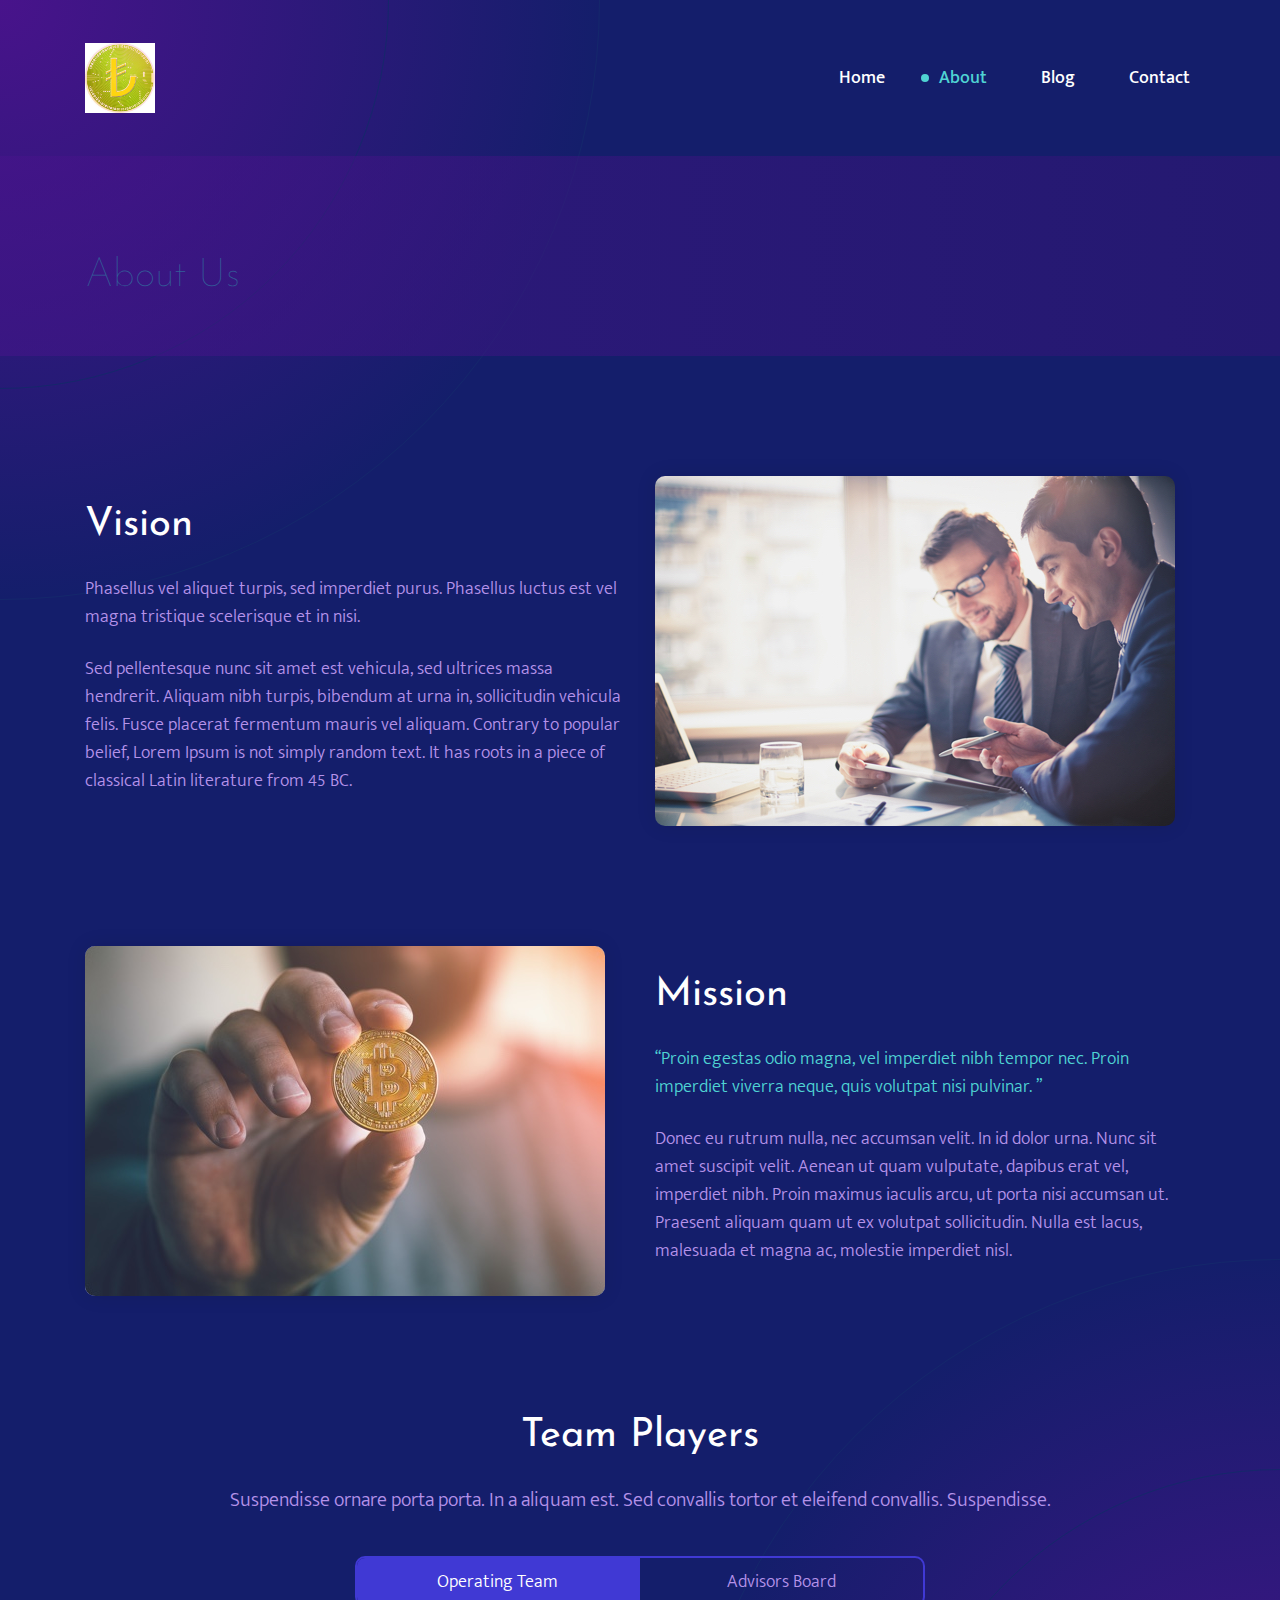
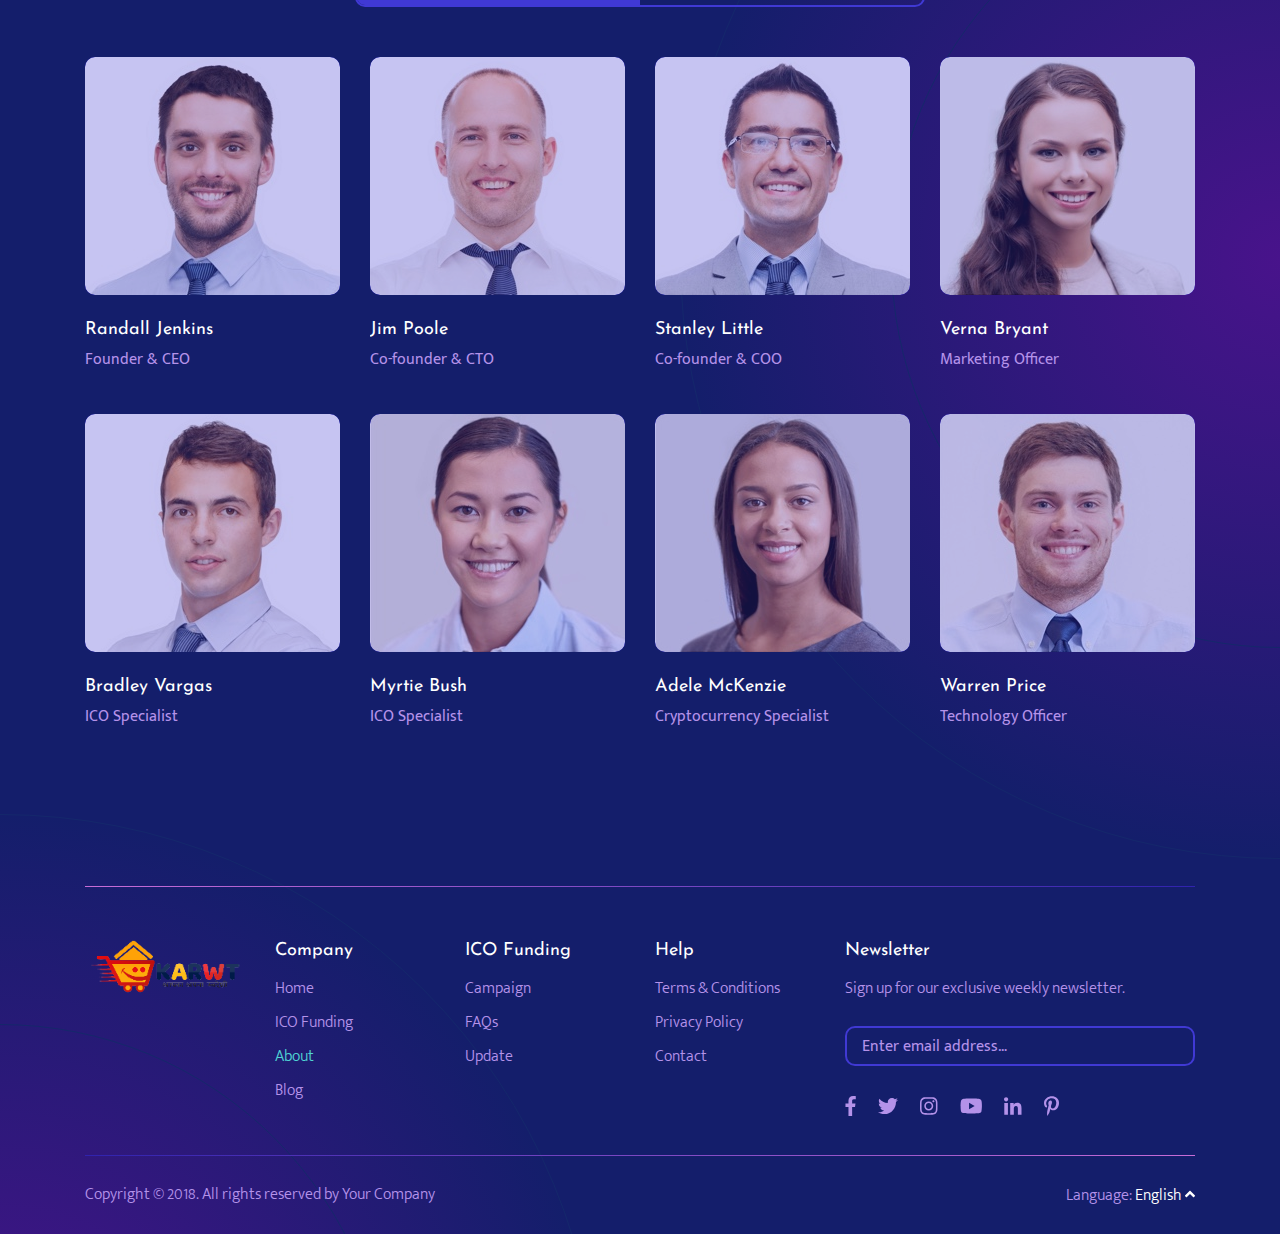
==== about.html @ 33cf131e "my" ====
<!DOCTYPE html>
<!--[if lt IE 7]>      <html class="no-js lt-ie9 lt-ie8 lt-ie7"> <![endif]-->
<!--[if IE 7]>         <html class="no-js lt-ie9 lt-ie8"> <![endif]-->
<!--[if IE 8]>         <html class="no-js lt-ie9"> <![endif]-->
<!--[if gt IE 8]><!-->
<html class="no-js" lang="zxx">
<!--<![endif]-->

<head>

    <!-- Basic metas
    ======================================== -->
    <meta charset="utf-8">
    <meta name="author" content="Axilweb">
    <meta name="description" content="">
    <meta name="keywords" content="">

    <!-- Mobile specific metas
    ======================================== -->
    <meta http-equiv="X-UA-Compatible" content="IE=edge">
    <meta name="viewport" content="width=device-width, initial-scale=1, shrink-to-fit=no">

    <!-- Page Title
    ======================================== -->
    <title>Kryptova</title>

    <!-- links for favicon
    ======================================== -->
    <link rel="shortcut icon" href="icon/favicon.ico" type="image/x-icon">
    <link rel="icon" href="icon/favicon.ico" type="image/x-icon">

    <!-- Icon fonts
    ======================================== -->
    <link rel="stylesheet" type="text/css" href="css/vendor/cryptowallet-argon.css">

    <!-- css links
    ======================================== -->
    <!-- Bootstrap link -->
    <link rel="stylesheet" type="text/css" href="css/vendor/bootstrap.min.css">

    <!-- Slick slider -->
    <link rel="stylesheet" type="text/css" href="css/vendor/slick.css">
    <link rel="stylesheet" type="text/css" href="css/vendor/slick-theme.css">

    <!-- Magnific popup -->
    <link rel="stylesheet" type="text/css" href="css/vendor/magnific-popup.css">

    <!-- Custom styles -->
    <link rel="stylesheet" type="text/css" href="css/main.css">

    <!-- Responsive styling -->
    <link rel="stylesheet" type="text/css" href="css/responsive.css">
</head>


<!-- body starts
============================================ -->

<body>

    <!-- Preloader -->


    <div class="radial-bg radial-bg__banner">
    </div>
    <!-- End of .radial-bg -->

    <!-- navbar starts
    ============================================ -->
    <nav class="navbar navbar-expand-lg">
        <div class="container">
            <a class="navbar-brand" href="index.html">
                <img class=".optacity-1" src="images/dukupay.jpeg" alt="brand logo" height="70px" weidth="50px" />
            </a>
            <button class="navbar-toggler" type="button" data-toggle="collapse" data-target="#navbarSupportedContent" aria-controls="navbarSupportedContent"
                aria-expanded="false" aria-label="Toggle navigation">
                <span class="navbar-toggler-icon"></span>
                <span class="toggler-icon-bar bar1"></span>
                <span class="toggler-icon-bar bar2"></span>
                <span class="toggler-icon-bar bar3"></span>
            </button>
            <!-- End of .navbar-toggler -->

            <div class="collapse navbar-collapse" id="navbarSupportedContent">
                <ul class="navbar-nav ml-auto">
                    <li class="nav-item">
                        <a class="nav-link" href="index.html">Home
                        </a>
                    </li>
                   
                    <li class="nav-item">
                        <a class="nav-link active" href="about.html">About
                        </a>
                    </li>
                    <li class="nav-item">
                        <a class="nav-link" href="blog.html">Blog
                        </a>
                    </li>
                    <li class="nav-item">
                        <a class="nav-link" href="contact.html">Contact
                        </a>
                    </li>
                    
                </ul>
            </div>
        </div>
        <!-- End of .container -->
    </nav>
    <!-- End of .navbar -->

    <!-- banner starts
============================================ -->
    <section class="banner-inner">
        <div class="banner-wrapper banner-wrapper__banner-inner d-flex align-items-center">
            <div class="container">
                <div class="banner-txt">
                    <h1>About Us</h1>
                </div>
                <!-- End of .banner-txt -->
            </div>
            <!-- End of .container -->
        </div>
        <!-- End of .banner-wrapper -->
    </section>
    <!-- End of .banner -->

    <!-- about starts
============================================ -->
    <section class="section">
        <div class="container">
            <div class="about-wrapper">
                <div class="about-us section-padding">
                    <div class="row align-items-center">
                        <div class="col-lg-6">
                            <h2>Vision</h2>
                            <p>Phasellus vel aliquet turpis, sed imperdiet purus. Phasellus luctus est vel magna tristique scelerisque
                                et in nisi.</p>

                            <p> Sed pellentesque nunc sit amet est vehicula, sed ultrices massa hendrerit. Aliquam nibh turpis,
                                bibendum at urna in, sollicitudin vehicula felis. Fusce placerat fermentum mauris vel aliquam.
                                Contrary to popular belief, Lorem Ipsum is not simply random text. It has roots in a piece
                                of classical Latin literature from 45 BC.</p>
                        </div>
                        <!-- End of .col-lg-6 -->

                        <div class="col-lg-6">
                            <img src="images/about/about-1.jpg" alt="about image">
                        </div>
                        <!-- End of .col-lg-6 -->
                    </div>
                    <!-- End of .row -->
                </div>
                <!-- End of .about-us -->

                <div class="about-us section-padding">
                    <div class="row align-items-center">
                        <div class="col-lg-6 order-lg-2">
                            <h2>Mission</h2>
                            <p class="action-color">“Proin egestas odio magna, vel imperdiet nibh tempor nec. Proin imperdiet viverra neque, quis
                                volutpat nisi pulvinar. ”</p>

                            <p>Donec eu rutrum nulla, nec accumsan velit. In id dolor urna. Nunc sit amet suscipit velit. Aenean
                                ut quam vulputate, dapibus erat vel, imperdiet nibh. Proin maximus iaculis arcu, ut porta
                                nisi accumsan ut. Praesent aliquam quam ut ex volutpat sollicitudin. Nulla est lacus, malesuada
                                et magna ac, molestie imperdiet nisl.</p>
                        </div>
                        <!-- End of .col-lg-6 -->

                        <div class="col-lg-6">
                            <img src="images/about/about-2.jpg" alt="about image">
                        </div>
                        <!-- End of .col-lg-6 -->
                    </div>
                    <!-- End of .row -->
                </div>
                <!-- End of .about-us -->
            </div>
            <!-- End of .about-wrapper -->
        </div>
        <!-- End of .container -->
    </section>
    <!-- End of .about -->

    <!-- team starts
============================================ -->
    <section class="section">
        <div class="radial-bg radial-bg__team">
        </div>
        <!-- End of .radial-bg -->

        <div class="container">
            <div class="team section-padding m-b-35">
                <div class="section-heading text-center">
                    <h2>Team Players</h2>
                    <p>Suspendisse ornare porta porta. In a aliquam est. Sed convallis tortor et eleifend convallis. Suspendisse.</p>
                </div>
                <!-- End of .section-heading -->

                <div class="team-tab common-tab">
                    <ul class="nav nav-tabs row no-gutters" id="team-tab" role="tablist">
                        <li class="nav-item col">
                            <a class="nav-link active" id="team-tab-1" data-toggle="tab" href="#home" role="tab" aria-controls="home" aria-selected="true">Operating Team</a>
                        </li>
                        <li class="nav-item col">
                            <a class="nav-link" id="team-tab-2" data-toggle="tab" href="#profile" role="tab" aria-controls="profile" aria-selected="false">Advisors Board</a>
                        </li>
                    </ul>
                    <div class="tab-content" id="team-tab-Content">
                        <div class="tab-pane show active" id="home" role="tabpanel" aria-labelledby="team-tab-1">
                            <div class="row">
                                <div class="col-lg-3 col-md-4 col-6">
                                    <a href="#" class="img-card" data-toggle="modal" data-target="#team-modal">
                                        <div class="img-container">
                                            <img src="images/team/members/team-1.jpg" alt="team member">
                                        </div>
                                        <!-- End of .img-container -->
                                        <h5>Randall Jenkins
                                            <span>Founder &amp; CEO</span>
                                        </h5>
                                    </a>
                                    <!-- End of .img-card -->
                                </div>
                                <!-- End of .col-md-3 -->

                                <div class="col-lg-3 col-md-4 col-6">
                                    <a href="#" class="img-card" data-toggle="modal" data-target="#team-modal">
                                        <div class="img-container">
                                            <img src="images/team/members/team-2.jpg" alt="team member">
                                        </div>
                                        <!-- End of .img-container -->
                                        <h5>Jim Poole
                                            <span>Co-founder &amp; CTO</span>
                                        </h5>
                                    </a>
                                    <!-- End of .img-card -->
                                </div>
                                <!-- End of .col-md-3 -->

                                <div class="col-lg-3 col-md-4 col-6">
                                    <a href="#" class="img-card" data-toggle="modal" data-target="#team-modal">
                                        <div class="img-container">
                                            <img src="images/team/members/team-3.jpg" alt="team member">
                                        </div>
                                        <!-- End of .img-container -->
                                        <h5>Stanley Little
                                            <span>Co-founder &amp; COO</span>
                                        </h5>
                                    </a>
                                    <!-- End of .img-card -->
                                </div>
                                <!-- End of .col-md-3 -->

                                <div class="col-lg-3 col-md-4 col-6">
                                    <a href="#" class="img-card" data-toggle="modal" data-target="#team-modal">
                                        <div class="img-container">
                                            <img src="images/team/members/team-4.jpg" alt="team member">
                                        </div>
                                        <!-- End of .img-container -->
                                        <h5>Verna Bryant
                                            <span>Marketing Officer</span>
                                        </h5>
                                    </a>
                                    <!-- End of .img-card -->
                                </div>
                                <!-- End of .col-md-3 -->

                                <div class="col-lg-3 col-md-4 col-6">
                                    <a href="#" class="img-card" data-toggle="modal" data-target="#team-modal">
                                        <div class="img-container">
                                            <img src="images/team/members/team-5.jpg" alt="team member">
                                        </div>
                                        <!-- End of .img-container -->
                                        <h5>Bradley Vargas
                                            <span>ICO Specialist</span>
                                        </h5>
                                    </a>
                                    <!-- End of .img-card -->
                                </div>
                                <!-- End of .col-md-3 -->

                                <div class="col-lg-3 col-md-4 col-6">
                                    <a href="#" class="img-card" data-toggle="modal" data-target="#team-modal">
                                        <div class="img-container">
                                            <img src="images/team/members/team-6.jpg" alt="team member">
                                        </div>
                                        <!-- End of .img-container -->
                                        <h5>Myrtie Bush
                                            <span>ICO Specialist</span>
                                        </h5>
                                    </a>
                                    <!-- End of .img-card -->
                                </div>
                                <!-- End of .col-md-3 -->

                                <div class="col-lg-3 col-md-4 col-6">
                                    <a href="#" class="img-card" data-toggle="modal" data-target="#team-modal">
                                        <div class="img-container">
                                            <img src="images/team/members/team-7.jpg" alt="team member">
                                        </div>
                                        <!-- End of .img-container -->
                                        <h5>Adele McKenzie
                                            <span>Cryptocurrency Specialist</span>
                                        </h5>
                                    </a>
                                    <!-- End of .img-card -->
                                </div>
                                <!-- End of .col-md-3 -->

                                <div class="col-lg-3 col-md-4 col-6">
                                    <a href="#" class="img-card" data-toggle="modal" data-target="#team-modal">
                                        <div class="img-container">
                                            <img src="images/team/members/team-8.jpg" alt="team member">
                                        </div>
                                        <!-- End of .img-container -->
                                        <h5>Warren Price
                                            <span>Technology Officer</span>
                                        </h5>
                                    </a>
                                    <!-- End of .img-card -->
                                </div>
                                <!-- End of .col-md-3 -->
                            </div>
                            <!-- End of .row -->
                        </div>
                        <!-- End of .tab-pane -->

                        <div class="tab-pane" id="profile" role="tabpanel" aria-labelledby="team-tab-2">
                            <div class="row">
                                <div class="col-lg-3 col-md-4 col-6">
                                    <a href="#" class="img-card" data-toggle="modal" data-target="#team-modal">
                                        <div class="img-container">
                                            <img src="images/team/members/team-9.jpg" alt="team member">
                                        </div>
                                        <!-- End of .img-container -->
                                        <h5>Maxime Bourgeois
                                            <span>Chief Advisor</span>
                                        </h5>
                                    </a>
                                    <!-- End of .img-card -->
                                </div>
                                <!-- End of .col-md-3 -->

                                <div class="col-lg-3 col-md-4 col-6">
                                    <a href="#" class="img-card" data-toggle="modal" data-target="#team-modal">
                                        <div class="img-container">
                                            <img src="images/team/members/team-10.jpg" alt="team member">
                                        </div>
                                        <!-- End of .img-container -->
                                        <h5>Joe Baker
                                            <span>Advisor</span>
                                        </h5>
                                    </a>
                                    <!-- End of .img-card -->
                                </div>
                                <!-- End of .col-md-3 -->

                                <div class="col-lg-3 col-md-4 col-6">
                                    <a href="#" class="img-card" data-toggle="modal" data-target="#team-modal">
                                        <div class="img-container">
                                            <img src="images/team/members/team-11.jpg" alt="team member">
                                        </div>
                                        <!-- End of .img-container -->
                                        <h5>Vivek Ravin
                                            <span>Advisor</span>
                                        </h5>
                                    </a>
                                    <!-- End of .img-card -->
                                </div>
                                <!-- End of .col-md-3 -->

                                <div class="col-lg-3 col-md-4 col-6">
                                    <a href="#" class="img-card" data-toggle="modal" data-target="#team-modal">
                                        <div class="img-container">
                                            <img src="images/team/members/team-12.jpg" alt="team member">
                                        </div>
                                        <!-- End of .img-container -->
                                        <h5>Sona Psotova
                                            <span>Advisor</span>
                                        </h5>
                                    </a>
                                    <!-- End of .img-card -->
                                </div>
                                <!-- End of .col-md-3 -->

                                <div class="col-lg-3 col-md-4 col-6">
                                    <a href="#" class="img-card" data-toggle="modal" data-target="#team-modal">
                                        <div class="img-container">
                                            <img src="images/team/members/team-13.jpg" alt="team member">
                                        </div>
                                        <!-- End of .img-container -->
                                        <h5>Pawel Waraksa
                                            <span>Advisor</span>
                                        </h5>
                                    </a>
                                    <!-- End of .img-card -->
                                </div>
                                <!-- End of .col-md-3 -->

                                <div class="col-lg-3 col-md-4 col-6">
                                    <a href="#" class="img-card" data-toggle="modal" data-target="#team-modal">
                                        <div class="img-container">
                                            <img src="images/team/members/team-14.jpg" alt="team member">
                                        </div>
                                        <!-- End of .img-container -->
                                        <h5>Pola Leszczynska
                                            <span>Advisor</span>
                                        </h5>
                                    </a>
                                    <!-- End of .img-card -->
                                </div>
                                <!-- End of .col-md-3 -->

                                <div class="col-lg-3 col-md-4 col-6">
                                    <a href="#" class="img-card" data-toggle="modal" data-target="#team-modal">
                                        <div class="img-container">
                                            <img src="images/team/members/team-15.jpg" alt="team member">
                                        </div>
                                        <!-- End of .img-container -->
                                        <h5>Maxime Bourgeois
                                            <span>Advisor</span>
                                        </h5>
                                    </a>
                                    <!-- End of .img-card -->
                                </div>
                                <!-- End of .col-md-3 -->

                                <div class="col-lg-3 col-md-4 col-6">
                                    <a href="#" class="img-card" data-toggle="modal" data-target="#team-modal">
                                        <div class="img-container">
                                            <img src="images/team/members/team-16.jpg" alt="team member">
                                        </div>
                                        <!-- End of .img-container -->
                                        <h5>Pawel Kontek
                                            <span>Advisor</span>
                                        </h5>
                                    </a>
                                    <!-- End of .img-card -->
                                </div>
                                <!-- End of .col-md-3 -->
                            </div>
                            <!-- End of .row -->
                        </div>
                        <!-- End of .tab-pane -->
                    </div>
                    <!-- End of .tab-content -->
                </div>
                <!-- End of .team-tab -->
            </div>
            <!-- End of .team -->
        </div>
        <!-- End of .container -->
    </section>
    <!-- End of .team -->

    <!-- purchase-token banner starts
============================================ -->
    

    <!-- Team Modal -->
    <div class="team-modal modal fade" id="team-modal" tabindex="-1" role="dialog" aria-labelledby="team-modal" aria-hidden="true">
        <div class="modal-dialog modal-dialog-centered" role="document">
            <div class="modal-content">
                <button type="button" class="close" data-dismiss="modal" aria-label="Close">
                    <span aria-hidden="true">&times;</span>
                </button>

                <div class="modal-body">
                    <div class="row align-items-center text-center">
                        <div class="col-md-12">
                            <div class="img-container">
                                <img src="images/team/members/team-1.jpg" alt="team modal image" class="img-fluid">
                            </div>
                            <!-- End of .img-container -->
                        </div>

                        <div class="col-md-12">
                            <div class="member-details">
                                <h3>Randall Jenkins
                                    <span>Founder &amp; CEO</span>
                                </h3>
                                <p>Morbi porttitor fermentum faucibus. Nullam feugiat egestas lacus in bibendum. Morbi sed augue
                                    at arcu viverra rhoncus eget condimentum arcu. Aliquam aliquet laoreet tortor, quis mattis
                                    arcu pulvinar vitae. Mauris.</p>
                                <div class="social-icons social-icons__team-details">
                                    <a href="https://www.facebook.com" target="_blank" rel="noopener">
                                        <i class="fab fa-facebook-f"></i>
                                    </a>
                                    <a href="https://www.twitter.com" target="_blank" rel="noopener">
                                        <i class="fab fa-twitter"></i>
                                    </a>
                                    <a href="https://www.instagram.com" target="_blank" rel="noopener">
                                        <i class="fab fa-instagram"></i>
                                    </a>
                                    <a href="https://www.youtube.com" target="_blank" rel="noopener">
                                        <i class="fab fa-youtube"></i>
                                    </a>
                                    <a href="https://www.linkedin.com/" target="_blank" rel="noopener">
                                        <i class="fab fa-linkedin-in"></i>
                                    </a>
                                    <a href="https://www.pinterest.com" target="_blank" rel="noopener">
                                        <i class="fab fa-pinterest-p"></i>
                                    </a>
                                </div>
                                <!-- End of .social-icons -->
                            </div>
                            <!-- End of .member-details -->
                        </div>
                        <!-- End of .col-md-6 -->
                    </div>
                    <!-- End of .row -->
                </div>
                <!-- End of .modal-body -->
            </div>
            <!-- End of .modal-content -->
        </div>
        <!-- End of .modal-dialogue -->
    </div>
    <!-- End of .team-modal -->

    <!-- footer starts
============================================ -->
    <footer class="footer">
        <div class="radial-bg radial-bg__footer">
        </div>
        <!-- End of .radial-bg -->
        <div class="container">
            <div class="page-footer">
                <div class="footer-menu">
                    <div class="row">
                        <div class="col-md">
                            <a href="index.html" class="d-block">
                                <img src="images/footer-logo.png" alt="footer logo">
                            </a>
                        </div>
                        <!-- End of .col -->

                        <div class="col-md">
                            <h5>Company</h5>
                            <ul class="footer-nav">
                                <li>
                                    <a href="index.html">Home</a>
                                </li>
                                <li>
                                    <a href="ico-funding.html">ICO Funding</a>
                                </li>
                                <li>
                                    <a class="active" href="about.html">About</a>
                                </li>
                                <li>
                                    <a href="blog.html">Blog</a>
                                </li>
                            </ul>
                            <!-- End of .footer-nav -->
                        </div>
                        <!-- End of .col -->

                        <div class="col-md">
                            <h5>ICO Funding</h5>
                            <ul class="footer-nav">
                                <li>
                                    <a href="ico-funding.html#tab-campaign">Campaign</a>
                                </li>
                                <li>
                                    <a href="ico-funding.html#tab-faqs">FAQs</a>
                                </li>
                                <li>
                                    <a href="ico-funding.html#tab-update">Update</a>
                                </li>
                            </ul>
                            <!-- End of .footer-nav -->
                        </div>
                        <!-- End of .col -->

                        <div class="col-md">
                            <h5>Help</h5>
                            <ul class="footer-nav">
                                <li>
                                    <a href="terms-and-conditions.html">Terms &amp; Conditions</a>
                                </li>
                                <li>
                                    <a href="privacy-policy.html">Privacy Policy</a>
                                </li>
                                <li>
                                    <a href="contact.html">Contact</a>
                                </li>
                            </ul>
                            <!-- End of .footer-nav -->
                        </div>
                        <!-- End of .col -->

                        <div class="col-md-4">
                            <h5>Newsletter</h5>
                            <p>Sign up for our exclusive weekly newsletter.</p>
                            <form class="footer-form" action="#" method="post">
                                <input type="email" class="form-control" placeholder="Enter email address…">
                                <button class="icon-btn" type="submit">
                                    <i class="icon-arrow-right-1"></i>
                                </button>
                            </form>

                            <div class="social-icons">
                                <a href="https://www.facebook.com" target="_blank" rel="noopener">
                                    <i class="fab fa-facebook-f"></i>
                                </a>
                                <a href="https://www.twitter.com" target="_blank" rel="noopener">
                                    <i class="fab fa-twitter"></i>
                                </a>
                                <a href="https://www.instagram.com" target="_blank" rel="noopener">
                                    <i class="fab fa-instagram"></i>
                                </a>
                                <a href="https://www.youtube.com" target="_blank" rel="noopener">
                                    <i class="fab fa-youtube"></i>
                                </a>
                                <a href="https://www.linkedin.com/" target="_blank" rel="noopener">
                                    <i class="fab fa-linkedin-in"></i>
                                </a>
                                <a href="https://www.pinterest.com" target="_blank" rel="noopener">
                                    <i class="fab fa-pinterest-p"></i>
                                </a>
                            </div>
                            <!-- End of .social-icons -->
                        </div>
                        <!-- End of .col -->
                    </div>
                    <!-- End of .row -->
                </div>
                <!-- End of .footer-menu -->

                <div class="footer-bottom">
                    <p>Copyright &copy; 2018. All rights reserved by
                        <a href="#">Your Company</a>
                    </p>
                    <div class="dropdown text-xs-right ml-auto">
                        <a class="dropdown-toggle" data-toggle="dropdown" href="#" role="button" aria-haspopup="true" aria-expanded="false">Language:
                            <span>English</span>
                            <i class="fa fa-angle-up"></i>
                        </a>
                        <div class="dropdown-menu">
                            <a class="dropdown-item" href="#">English US</a>
                            <a class="dropdown-item" href="#">English Uk</a>
                            <a class="dropdown-item" href="#">French</a>
                            <a class="dropdown-item" href="#">Bangla</a>
                        </div>
                        <!-- End of .dropdown-menu -->
                    </div>
                    <!-- End of .dropdown -->
                </div>
                <!-- End of .footer-copyright -->
            </div>
            <!-- End of .page-footer -->
        </div>
        <!-- End of .container -->
    </footer>
    <!-- End of page-footer -->


    <!-- Javascripts
    ======================================= -->
    <!-- jQuery -->
    <script src="js/vendor/jquery-3.2.1.min.js"></script>
    <script src="js/vendor/jquery-migrate.min.js"></script>
    <!-- Bootstrap js -->
    <script src="js/vendor/bootstrap.bundle.min.js"></script>
    <!-- font awesome -->
    <script src="js/vendor/fontawesome-all.min.js"></script>
    <!-- jQuery Countdown plugin -->
    <script src="js/vendor/jquery.countdown.min.js"></script>
    <!-- jQuery Easing Plugin -->
    <script src="js/vendor/easing-1.3.js"></script>
    <!-- jQuery progressbar plugin -->
    <script src="js/vendor/jquery.waypoints.min.js"></script>
    <!-- Bootstrap Progressbar -->
    <script src="js/vendor/bootstrap-progressbar.min.js"></script>
    <!-- ImagesLoaded js -->
    <script src="js/vendor/imagesloaded.pkgd.min.js"></script>
    <!-- Slick carousel js -->
    <script src="js/vendor/slick.min.js"></script>
    <!-- Magnific popup -->
    <script src="js/vendor/jquery.magnific-popup.min.js"></script>
    <!-- Custom js -->
    <script src="js/main.js"></script>


</body>

</html>
---- css/vendor/cryptowallet-argon.css ----
@font-face {
  font-family: 'cryptowallet-argon';
  src:  url('../../fonts/cryptowallet-argon.eot?5hvuhg');
  src:  url('../../fonts/cryptowallet-argon.eot?5hvuhg#iefix') format('embedded-opentype'),
    url('../../fonts/cryptowallet-argon.ttf?5hvuhg') format('truetype'),
    url('../../fonts/cryptowallet-argon.woff?5hvuhg') format('woff'),
    url('../../fonts/cryptowallet-argon.svg?5hvuhg#cryptowallet-argon') format('svg');
  font-weight: normal;
  font-style: normal;
}

[class^="icon-"], [class*=" icon-"] {
  /* use !important to prevent issues with browser extensions that change fonts */
  font-family: 'cryptowallet-argon' !important;
  speak: none;
  font-style: normal;
  font-weight: normal;
  font-variant: normal;
  text-transform: none;
  line-height: 1;

  /* Better Font Rendering =========== */
  -webkit-font-smoothing: antialiased;
  -moz-osx-font-smoothing: grayscale;
}

.icon-24:before {
  content: "\e900";
}
.icon-ad-1:before {
  content: "\e901";
}
.icon-add-pluss-1:before {
  content: "\e902";
}
.icon-add-pluss-2:before {
  content: "\e903";
}
.icon-add-pluss-3:before {
  content: "\e904";
}
.icon-alarm-1:before {
  content: "\e905";
}
.icon-alarm-clock:before {
  content: "\e906";
}
.icon-arrow-down-1:before {
  content: "\e907";
}
.icon-arrow-down-2:before {
  content: "\e908";
}
.icon-arrow-down-3:before {
  content: "\e909";
}
.icon-arrow-left-1:before {
  content: "\e90a";
}
.icon-arrow-left-2:before {
  content: "\e90b";
}
.icon-arrow-left-3:before {
  content: "\e90c";
}
.icon-arrow-right-1:before {
  content: "\e90d";
}
.icon-arrow-right-2:before {
  content: "\e90e";
}
.icon-arrow-right-3:before {
  content: "\e90f";
}
.icon-arrow-up-1:before {
  content: "\e910";
}
.icon-arrow-up-2:before {
  content: "\e911";
}
.icon-arrow-up-3:before {
  content: "\e912";
}
.icon-backspace:before {
  content: "\e913";
}
.icon-battery-charge:before {
  content: "\e914";
}
.icon-battery-discharged:before {
  content: "\e915";
}
.icon-battery-full:before {
  content: "\e916";
}
.icon-battery-half:before {
  content: "\e917";
}
.icon-battery-low:before {
  content: "\e918";
}
.icon-bin:before {
  content: "\e919";
}
.icon-board:before {
  content: "\e91a";
}
.icon-boat:before {
  content: "\e91b";
}
.icon-book-1:before {
  content: "\e91c";
}
.icon-book-2:before {
  content: "\e91d";
}
.icon-bookmark-1:before {
  content: "\e91e";
}
.icon-bookmark-add:before {
  content: "\e91f";
}
.icon-bookmark-added:before {
  content: "\e920";
}
.icon-bowtie:before {
  content: "\e921";
}
.icon-box-1:before {
  content: "\e922";
}
.icon-box-2:before {
  content: "\e923";
}
.icon-box-3:before {
  content: "\e924";
}
.icon-box-4:before {
  content: "\e925";
}
.icon-brief-bag:before {
  content: "\e926";
}
.icon-browser:before {
  content: "\e927";
}
.icon-bubble-1:before {
  content: "\e928";
}
.icon-bubble-2:before {
  content: "\e929";
}
.icon-bubble-rounded-1:before {
  content: "\e92a";
}
.icon-bubble-rounded-2:before {
  content: "\e92b";
}
.icon-bubble-rounded-chat:before {
  content: "\e92c";
}
.icon-bubbles-chat:before {
  content: "\e92d";
}
.icon-bus:before {
  content: "\e92e";
}
.icon-calculator-1:before {
  content: "\e92f";
}
.icon-calendar-1:before {
  content: "\e930";
}
.icon-calendar-2:before {
  content: "\e931";
}
.icon-car:before {
  content: "\e932";
}
.icon-card:before {
  content: "\e933";
}
.icon-cards:before {
  content: "\e934";
}
.icon-chart-1:before {
  content: "\e935";
}
.icon-chart-2:before {
  content: "\e936";
}
.icon-chart-3:before {
  content: "\e937";
}
.icon-chart-4:before {
  content: "\e938";
}
.icon-chart-5:before {
  content: "\e939";
}
.icon-chart-diagram-1:before {
  content: "\e93a";
}
.icon-chart-diagram-2:before {
  content: "\e93b";
}
.icon-chart-down-1:before {
  content: "\e93c";
}
.icon-chart-down-2:before {
  content: "\e93d";
}
.icon-chart-up-1:before {
  content: "\e93e";
}
.icon-chart-up-2:before {
  content: "\e93f";
}
.icon-check-1:before {
  content: "\e940";
}
.icon-check-2:before {
  content: "\e941";
}
.icon-check-3:before {
  content: "\e942";
}
.icon-clip:before {
  content: "\e943";
}
.icon-clock-1:before {
  content: "\e944";
}
.icon-clock-2:before {
  content: "\e945";
}
.icon-cloud-download:before {
  content: "\e946";
}
.icon-cloud-upload:before {
  content: "\e947";
}
.icon-cloud:before {
  content: "\e948";
}
.icon-coin-1:before {
  content: "\e949";
}
.icon-coins-1:before {
  content: "\e94a";
}
.icon-coins-2:before {
  content: "\e94b";
}
.icon-color-picker:before {
  content: "\e94c";
}
.icon-colors:before {
  content: "\e94d";
}
.icon-compass:before {
  content: "\e94e";
}
.icon-coordinate:before {
  content: "\e94f";
}
.icon-crown:before {
  content: "\e950";
}
.icon-cup-1:before {
  content: "\e951";
}
.icon-dashboard-1:before {
  content: "\e952";
}
.icon-delivery-1:before {
  content: "\e953";
}
.icon-diamond-1:before {
  content: "\e954";
}
.icon-dollar-1:before {
  content: "\e955";
}
.icon-dollar-2:before {
  content: "\e956";
}
.icon-double-arrow-down-1:before {
  content: "\e957";
}
.icon-double-arrow-left-1:before {
  content: "\e958";
}
.icon-double-arrow-right-1:before {
  content: "\e959";
}
.icon-double-arrow-up-1:before {
  content: "\e95a";
}
.icon-download-1:before {
  content: "\e95b";
}
.icon-edit-1:before {
  content: "\e95c";
}
.icon-edit-ruler:before {
  content: "\e95d";
}
.icon-edit-write:before {
  content: "\e95e";
}
.icon-education:before {
  content: "\e95f";
}
.icon-enlarge:before {
  content: "\e960";
}
.icon-envelope-open-message:before {
  content: "\e961";
}
.icon-envelope-open:before {
  content: "\e962";
}
.icon-envelope:before {
  content: "\e963";
}
.icon-equalizer:before {
  content: "\e964";
}
.icon-error-1:before {
  content: "\e965";
}
.icon-error-2:before {
  content: "\e966";
}
.icon-error-3:before {
  content: "\e967";
}
.icon-error-4:before {
  content: "\e968";
}
.icon-error-5:before {
  content: "\e969";
}
.icon-euro-1:before {
  content: "\e96a";
}
.icon-euro-2:before {
  content: "\e96b";
}
.icon-eye:before {
  content: "\e96c";
}
.icon-favorite:before {
  content: "\e96d";
}
.icon-female:before {
  content: "\e96e";
}
.icon-file-1:before {
  content: "\e96f";
}
.icon-file-2:before {
  content: "\e970";
}
.icon-file-3:before {
  content: "\e971";
}
.icon-filing-cabinet:before {
  content: "\e972";
}
.icon-filter-1:before {
  content: "\e973";
}
.icon-filter-2:before {
  content: "\e974";
}
.icon-filter-3:before {
  content: "\e975";
}
.icon-flag-1:before {
  content: "\e976";
}
.icon-flag-2:before {
  content: "\e977";
}
.icon-flash-card:before {
  content: "\e978";
}
.icon-flight:before {
  content: "\e979";
}
.icon-folder-1:before {
  content: "\e97a";
}
.icon-folder-2:before {
  content: "\e97b";
}
.icon-folder-3:before {
  content: "\e97c";
}
.icon-folder-4:before {
  content: "\e97d";
}
.icon-folder-5:before {
  content: "\e97e";
}
.icon-folder-6:before {
  content: "\e97f";
}
.icon-games-2:before {
  content: "\e980";
}
.icon-games:before {
  content: "\e981";
}
.icon-glasses:before {
  content: "\e982";
}
.icon-globe:before {
  content: "\e983";
}
.icon-guard-1:before {
  content: "\e984";
}
.icon-guard-2:before {
  content: "\e985";
}
.icon-hand-dislike:before {
  content: "\e986";
}
.icon-hand-forward:before {
  content: "\e987";
}
.icon-hand-like:before {
  content: "\e988";
}
.icon-hand-rock:before {
  content: "\e989";
}
.icon-hand-tap-1:before {
  content: "\e98a";
}
.icon-hand-tap-2:before {
  content: "\e98b";
}
.icon-headphones-1:before {
  content: "\e98c";
}
.icon-headphones-2:before {
  content: "\e98d";
}
.icon-home:before {
  content: "\e98e";
}
.icon-hourglass-1:before {
  content: "\e98f";
}
.icon-hourglass-2:before {
  content: "\e990";
}
.icon-html-1:before {
  content: "\e991";
}
.icon-html-2:before {
  content: "\e992";
}
.icon-inbox-1:before {
  content: "\e993";
}
.icon-inbox-2:before {
  content: "\e994";
}
.icon-info-1:before {
  content: "\e995";
}
.icon-info-2:before {
  content: "\e996";
}
.icon-ingerprint:before {
  content: "\e997";
}
.icon-keyboard:before {
  content: "\e998";
}
.icon-lan-1:before {
  content: "\e999";
}
.icon-laptop:before {
  content: "\e99a";
}
.icon-like:before {
  content: "\e99b";
}
.icon-link-1:before {
  content: "\e99c";
}
.icon-locked:before {
  content: "\e99d";
}
.icon-logout:before {
  content: "\e99e";
}
.icon-mail-at:before {
  content: "\e99f";
}
.icon-male:before {
  content: "\e9a0";
}
.icon-map--1:before {
  content: "\e9a1";
}
.icon-medal-1:before {
  content: "\e9a2";
}
.icon-megaphone:before {
  content: "\e9a3";
}
.icon-microphone-1:before {
  content: "\e9a4";
}
.icon-microphone-2:before {
  content: "\e9a5";
}
.icon-minus-1:before {
  content: "\e9a6";
}
.icon-minus-2:before {
  content: "\e9a7";
}
.icon-minus-3:before {
  content: "\e9a8";
}
.icon-money-dollar:before {
  content: "\e9a9";
}
.icon-mouse:before {
  content: "\e9aa";
}
.icon-music-albums:before {
  content: "\e9ab";
}
.icon-music-note-1:before {
  content: "\e9ac";
}
.icon-music-note-2:before {
  content: "\e9ad";
}
.icon-music-note-3:before {
  content: "\e9ae";
}
.icon-new-window-1:before {
  content: "\e9af";
}
.icon-new-window-2:before {
  content: "\e9b0";
}
.icon-new-window-3:before {
  content: "\e9b1";
}
.icon-newspaper:before {
  content: "\e9b2";
}
.icon-note-1:before {
  content: "\e9b3";
}
.icon-notification-2:before {
  content: "\e9b4";
}
.icon-notification:before {
  content: "\e9b5";
}
.icon-office-box:before {
  content: "\e9b6";
}
.icon-palette:before {
  content: "\e9b7";
}
.icon-pause-1:before {
  content: "\e9b8";
}
.icon-pc-monitor:before {
  content: "\e9b9";
}
.icon-pen-1:before {
  content: "\e9ba";
}
.icon-phone-1:before {
  content: "\e9bb";
}
.icon-phone-2:before {
  content: "\e9bc";
}
.icon-phone-3:before {
  content: "\e9bd";
}
.icon-phone-4:before {
  content: "\e9be";
}
.icon-phone-5:before {
  content: "\e9bf";
}
.icon-photography:before {
  content: "\e9c0";
}
.icon-picture-1:before {
  content: "\e9c1";
}
.icon-picture-2:before {
  content: "\e9c2";
}
.icon-pin-1:before {
  content: "\e9c3";
}
.icon-pin-2:before {
  content: "\e9c4";
}
.icon-pin-3:before {
  content: "\e9c5";
}
.icon-play-1:before {
  content: "\e9c6";
}
.icon-play-next-1:before {
  content: "\e9c7";
}
.icon-play-prev-1:before {
  content: "\e9c8";
}
.icon-playlist:before {
  content: "\e9c9";
}
.icon-pound-1:before {
  content: "\e9ca";
}
.icon-pound-2:before {
  content: "\e9cb";
}
.icon-power:before {
  content: "\e9cc";
}
.icon-present:before {
  content: "\e9cd";
}
.icon-print:before {
  content: "\e9ce";
}
.icon-propeller:before {
  content: "\e9cf";
}
.icon-radar:before {
  content: "\e9d0";
}
.icon-refresh-1:before {
  content: "\e9d1";
}
.icon-refresh-2:before {
  content: "\e9d2";
}
.icon-refresh-3:before {
  content: "\e9d3";
}
.icon-repeat-1:before {
  content: "\e9d4";
}
.icon-repeat-2:before {
  content: "\e9d5";
}
.icon-rewind-back-1:before {
  content: "\e9d6";
}
.icon-rewind-forward-1:before {
  content: "\e9d7";
}
.icon-rocket:before {
  content: "\e9d8";
}
.icon-rss:before {
  content: "\e9d9";
}
.icon-ruble-1:before {
  content: "\e9da";
}
.icon-ruble-2:before {
  content: "\e9db";
}
.icon-rupee-1:before {
  content: "\e9dc";
}
.icon-rupee-2:before {
  content: "\e9dd";
}
.icon-sale-1:before {
  content: "\e9de";
}
.icon-sale-2:before {
  content: "\e9df";
}
.icon-sale-3:before {
  content: "\e9e0";
}
.icon-sale-4:before {
  content: "\e9e1";
}
.icon-save:before {
  content: "\e9e2";
}
.icon-scan:before {
  content: "\e9e3";
}
.icon-scroll-paper:before {
  content: "\e9e4";
}
.icon-search-1:before {
  content: "\e9e5";
}
.icon-search-2:before {
  content: "\e9e6";
}
.icon-search-in-1:before {
  content: "\e9e7";
}
.icon-search-in-2:before {
  content: "\e9e8";
}
.icon-search-out-1:before {
  content: "\e9e9";
}
.icon-search-out-2:before {
  content: "\e9ea";
}
.icon-send-message-1:before {
  content: "\e9eb";
}
.icon-send-message-2:before {
  content: "\e9ec";
}
.icon-settings-2:before {
  content: "\e9ed";
}
.icon-settings-3:before {
  content: "\e9ee";
}
.icon-settings:before {
  content: "\e9ef";
}
.icon-shapes-1:before {
  content: "\e9f0";
}
.icon-shapes-2:before {
  content: "\e9f1";
}
.icon-shapes-3:before {
  content: "\e9f2";
}
.icon-share-2:before {
  content: "\e9f3";
}
.icon-share:before {
  content: "\e9f4";
}
.icon-shop-1:before {
  content: "\e9f5";
}
.icon-shop-cart-1:before {
  content: "\e9f6";
}
.icon-shop-cart-2:before {
  content: "\e9f7";
}
.icon-shop-cart-3:before {
  content: "\e9f8";
}
.icon-shop-cart-4:before {
  content: "\e9f9";
}
.icon-shop-cart-5:before {
  content: "\e9fa";
}
.icon-shop-cart-6:before {
  content: "\e9fb";
}
.icon-shop-cart-7:before {
  content: "\e9fc";
}
.icon-shop-check:before {
  content: "\e9fd";
}
.icon-shuffle-1:before {
  content: "\e9fe";
}
.icon-sing-in-1:before {
  content: "\e9ff";
}
.icon-smartphone:before {
  content: "\ea00";
}
.icon-smartwatch:before {
  content: "\ea01";
}
.icon-sound-1:before {
  content: "\ea02";
}
.icon-sound-2:before {
  content: "\ea03";
}
.icon-sound-3:before {
  content: "\ea04";
}
.icon-sound-down:before {
  content: "\ea05";
}
.icon-sound-mute:before {
  content: "\ea06";
}
.icon-sound-up:before {
  content: "\ea07";
}
.icon-sticker-1:before {
  content: "\ea08";
}
.icon-sticker-2:before {
  content: "\ea09";
}
.icon-sticker-3:before {
  content: "\ea0a";
}
.icon-suitcase:before {
  content: "\ea0b";
}
.icon-sun:before {
  content: "\ea0c";
}
.icon-support-1:before {
  content: "\ea0d";
}
.icon-support-2:before {
  content: "\ea0e";
}
.icon-switches-2:before {
  content: "\ea0f";
}
.icon-switches-3:before {
  content: "\ea10";
}
.icon-switches:before {
  content: "\ea11";
}
.icon-tablet:before {
  content: "\ea12";
}
.icon-tag-1:before {
  content: "\ea13";
}
.icon-tag-2:before {
  content: "\ea14";
}
.icon-target-1:before {
  content: "\ea15";
}
.icon-target-2:before {
  content: "\ea16";
}
.icon-target-link:before {
  content: "\ea17";
}
.icon-test-tube-1:before {
  content: "\ea18";
}
.icon-test-tube-2:before {
  content: "\ea19";
}
.icon-test-tube-3:before {
  content: "\ea1a";
}
.icon-text-page-1:before {
  content: "\ea1b";
}
.icon-text-page-2:before {
  content: "\ea1c";
}
.icon-text-pages:before {
  content: "\ea1d";
}
.icon-ticket:before {
  content: "\ea1e";
}
.icon-timer-1:before {
  content: "\ea1f";
}
.icon-timer-2:before {
  content: "\ea20";
}
.icon-train:before {
  content: "\ea21";
}
.icon-umbrella:before {
  content: "\ea22";
}
.icon-unlocked:before {
  content: "\ea23";
}
.icon-upload-1:before {
  content: "\ea24";
}
.icon-user-add:before {
  content: "\ea25";
}
.icon-user-check:before {
  content: "\ea26";
}
.icon-user-remove:before {
  content: "\ea27";
}
.icon-user:before {
  content: "\ea28";
}
.icon-users:before {
  content: "\ea29";
}
.icon-video-camera:before {
  content: "\ea2a";
}
.icon-wallet:before {
  content: "\ea2b";
}
.icon-watch:before {
  content: "\ea2c";
}
.icon-yen-1:before {
  content: "\ea2d";
}
.icon-yen-2:before {
  content: "\ea2e";
}
---- css/main.css ----
@charset "UTF-8";

/*-- ===============================================

Product: 'Kryptova – ICO Multipage Template'
Version: 1.0 
Author: axilweb
Date Created: May 18, 2018

==================================================== --*/


/*-- == Table of contents =====================

( Example: Type 'ctrl+f' and then '1.example' to jump to the
 "example" section. Click 'find' if needed.)
 
1. Custom Animations
2. Base css
3. Typography
4. Form css
5. Header navbar css
6. Banner css
7. Home css
8. ICO funding css
9. About css
10. Blog css
11. Contact css
12. Footer css

================================================== --*/


/* -- Imported Fonts
-------------------------------------- -- */

@import url("https://fonts.googleapis.com/css?family=Josefin+Sans:300,300i,400,400i,600,600i,700,700i|Mukta+Mahee:200,300,400,500,600,700,800");

/* -- Custom Animations
------------------------------------------  -- */


/*-- Spinning loader animation --*/

@-webkit-keyframes spin {
    0% {
        -webkit-transform: rotate(0deg);
        transform: rotate(0deg);
    }
    100% {
        -webkit-transform: rotate(360deg);
        transform: rotate(360deg);
    }
}

@keyframes spin {
    0% {
        -webkit-transform: rotate(0deg);
        transform: rotate(0deg);
    }
    100% {
        -webkit-transform: rotate(360deg);
        transform: rotate(360deg);
    }
}


/* -- Animation fadeIn-- */

@-webkit-keyframes fadeIn {
    0% {
        opacity: 0;
    }
    100% {
        opacity: 1;
        display: block;
    }
}

@keyframes fadeIn {
    0% {
        opacity: 0;
    }
    100% {
        opacity: 1;
        display: block;
    }
}

.fade-in {
    -webkit-animation: fadeIn 1s;
    animation: fadeIn 1s;
}


/* -- Base css
-------------------------------------- -- */

html {
    font-size: 10px;
    overflow-x: hidden;
}

body {
    font-family: "Mukta Mahee", sans-serif;
    background-color: #141e6b;
    color:white;
    
    position: relative;
    overflow-x: hidden;
}

a,
button,
.btn,
.btn-link {
    transition: all .3s;
    text-decoration: none;
    outline: none;
}

a:hover,
a:focus,
button:hover,
button:focus,
.btn:hover,
.btn:focus,
.btn-link:hover,
.btn-link:focus {
    text-decoration: none;
    outline: none;
}
input::-webkit-outer-spin-button,
input::-webkit-inner-spin-button {
  -webkit-appearance: none;
  margin: 0;
}

/* Firefox */
input[type=number] {
  -moz-appearance: textfield;
}
img {
    max-width: 100%;
    -webkit-border-radius: 10px;
    -moz-border-radius: 10px;
    -ms-border-radius: 10px;
    border-radius: 10px;
}

.btn {
    height: 5rem;
    display: inline-flex;
    font-size: 1.8rem;
    line-height: 5rem;
    color: #fff;
    font-weight: 600;
    background-color: #4039D4;
    border: none;
    padding: 0 4rem;
    -webkit-border-radius: 25px;
    -moz-border-radius: 25px;
    -ms-border-radius: 25px;
    border-radius: 25px;
    outline: none;
    transition: all .5s;
    position: relative;
    overflow: hidden;
    z-index: 1;
    -webkit-box-shadow: 0 6px 10px rgba(0, 0, 0, 0.1);
    -moz-box-shadow: 0 6px 10px rgba(0, 0, 0, 0.1);
    box-shadow: 0 6px 10px rgba(0, 0, 0, 0.1);
}

.btn::before {
    content: " ";
    position: absolute;
    top: 0;
    left: 0;
    width: 0;
    height: 100%;
    display: block;
    background-color: #4FD3D3;
    opacity: 0;
    z-index: -1;
    -webkit-border-radius: 25px;
    -moz-border-radius: 25px;
    -ms-border-radius: 25px;
    border-radius: 25px;
    transition: all .3s;
}

.btn:hover {
    color: #fff;
    background-color: #4FD3D3;
    -webkit-box-shadow: 0 1px 20px rgba(0, 0, 0, 0.8);
    -moz-box-shadow: 0 1px 20px rgba(0, 0, 0, 0.8);
    box-shadow: 0 1px 20px rgba(0, 0, 0, 0.8);
}

.btn:hover::before {
    content: " ";
    width: 100%;
    opacity: 1;
}

.btn:focus {
    outline: none;
    box-shadow: none;
}

.btn-small {
    height: 4rem;
    font-size: 1.6rem;
    line-height: 4rem;
    padding: 0 3rem;
}

.btn-small:hover {
    color: #fff;
}

.btn-play {
    padding: 0;
    background-color: transparent;
    margin-left: 3rem;
    box-shadow: none;
    transition: all .5s;
}

.btn-play i {
    width: 5rem;
    line-height: 5rem;
    background-color: #141e6b;
    margin-right: 1.5rem;
    -webkit-border-radius: 50%;
    -moz-border-radius: 50%;
    -ms-border-radius: 50%;
    border-radius: 50%;
    transition: all .5s;
}

.btn-play i::before {
    margin-left: 4px;
}

.btn-play::before {
    display: none;
}

.btn-play:hover {
    color: #4FD3D3;
    background-color: transparent;
    box-shadow: none;
}

.btn-play:hover i {
    color: #fff;
    background-color: #4FD3D3;
    -webkit-box-shadow: 0 1px 50px rgba(0, 0, 0, 0.4);
    -moz-box-shadow: 0 1px 50px rgba(0, 0, 0, 0.4);
    box-shadow: 0 1px 50px rgba(0, 0, 0, 0.4);
}

.btn-link {
    font-size: 1.8rem;
    line-height: 3rem;
    color: #4FD3D3;
    font-weight: 600;
    position: relative;
}

.btn-link::after {
    content: " ";
    height: 1px;
    display: block;
    position: absolute;
    bottom: 4px;
    left: 0;
    right: 20px;
    background-color: #4FD3D3;
}

.btn-link i {
    font-size: 1.5rem;
    vertical-align: middle;
    transition: all .3s;
}

.btn-link:hover {
    color: #4FD3D3;
    text-decoration: none;
}

.btn-link:hover i {
    padding-left: 3px;
}

.action-color {
    color: #4FD3D3;
}

section,
.section {
    position: relative;
}

.section-padding {
    padding: 6.1rem 0 5rem;
}

.section-heading {
    margin-bottom: 4rem;
}

.section-heading h2 {
    margin-bottom: 2rem;
}

.section-heading p {
    font-size: 2rem;
    line-height: 3.2rem;
    margin-bottom: 0;
}

.section-heading__without-title {
    margin-bottom: 3.2rem;
}

.social-icons a {
    display: inline-block;
    font-size: 20px;
    line-height: 1;
    color: #B492E9;
    margin-right: 2rem;
}

.social-icons a:last-child {
    margin-right: 0;
}

.social-icons a:hover {
    color: #4FD3D3;
    text-decoration: none;
}


/* -- img-card css -- */

.img-card {
    display: block;
    overflow: hidden;
    margin-bottom: 1.9rem;
}

.img-card .img-container {
    background-color: #4039d4;
    -webkit-border-radius: 10px;
    -moz-border-radius: 10px;
    -ms-border-radius: 10px;
    border-radius: 10px;
    overflow: hidden;
}

.img-card .img-container img {
    width: 100%;
    opacity: .7;
    transition: all .5s;
}

.img-card h5 {
    text-align: left;
    position: relative;
    padding: 2rem 0;
    margin-bottom: 0;
    transition: color .5s;
}

.img-card h5 span {
    display: block;
    font-family: "Mukta Mahee", sans-serif;
    font-size: 1.6rem;
    color: #B492E9;
}

.img-card h5 svg {
    position: absolute;
    top: 2.4rem;
    right: -30px;
    font-size: 2.4rem;
    line-height: 2.4rem;
    color: #B492E9;
    opacity: 0;
    transition: all .5s;
}

.img-card:hover {
    text-decoration: none;
}

.img-card:hover .img-container img {
    opacity: 1;
}

.img-card:hover h5 {
    color: #4FD3D3;
}

.img-card:hover h5 svg {
    right: 0;
    opacity: 1;
}

.radial-bg {
    width: 1200px;
    height: 1200px;
    -webkit-border-radius: 50%;
    -moz-border-radius: 50%;
    -ms-border-radius: 50%;
    border-radius: 50%;
    background: -webkit-radial-gradient(farthest-side at 50% 50%, #48138b, rgba(72, 19, 139, 0));
    background: radial-gradient(farthest-side at 50% 50%, #48138b, rgba(72, 19, 139, 0));
    position: absolute;
    border: 1px solid #15286b;
    z-index: -9999;
}

.radial-bg::before {
    content: " ";
    position: absolute;
    top: 17.5%;
    left: 17.5%;
    width: 65%;
    height: 65%;
    border: inherit;
    -webkit-border-radius: 50%;
    -moz-border-radius: 50%;
    -ms-border-radius: 50%;
    border-radius: 50%;
}

.radial-bg.radial-bg__right {
    bottom: 0;
    left: auto;
    right: 0;
    -webkit-transform: translate(50%, 65%);
    transform: translate(50%, 65%);
}

.mfp-with-zoom .mfp-container,
.mfp-with-zoom.mfp-bg {
    opacity: 0;
    -webkit-backface-visibility: hidden;
    backface-visibility: hidden;
    -webkit-transition: all 0.3s ease-out;
    -moz-transition: all 0.3s ease-out;
    -o-transition: all 0.3s ease-out;
    transition: all 0.3s ease-out;
}

.mfp-with-zoom.mfp-ready .mfp-container {
    opacity: 1;
}

.mfp-with-zoom.mfp-ready.mfp-bg {
    opacity: 0.8;
}

.mfp-with-zoom.mfp-removing .mfp-container,
.mfp-with-zoom.mfp-removing.mfp-bg {
    opacity: 0;
}


/* -- Preloader css -- */

.o-preloader {
    position: fixed;
    top: 0;
    left: 0;
    right: 0;
    bottom: 0;
    margin: auto;
    width: 100vw;
    height: 100vh;
    opacity: 1;
    background: transparent;
    transition: all 1s ease;
    z-index: 99999999999999;
}

.o-preloader::before,
.o-preloader::after {
    content: " ";
    position: absolute;
    top: 0;
    left: 0;
    width: 50%;
    height: 100vh;
    background: #061649;
    transition: all 2s;
}

.o-preloader::after {
    top: 0;
    right: 0;
    left: auto;
}

.o-preloader_inner {
    position: fixed;
    top: 0;
    bottom: 0;
    left: 0;
    right: 0;
    margin: auto;
    width: 4em;
    height: 4em;
    line-height: 4em;
    text-align: center;
    font-size: 3rem;
    font-family: "Mukta Mahee", sans-serif;
    font-weight: 300;
    color: #4FD3D3;
    z-index: 9999999999999999999999;
}

.hide-loader {
    opacity: 0 !important;
    transition: all 1s ease;
    z-index: -99999999999999;
}

.o-preloader.open-page::before,
.o-preloader.open-page::after {
    width: 0;
}


/* --Spacing-- */

.m-0 {
    margin: 0;
}

.m-5 {
    margin: 5px;
}

.m-10 {
    margin: 10px;
}

.m-15 {
    margin: 15px;
}

.m-20 {
    margin: 20px;
}

.m-25 {
    margin: 25px;
}

.m-30 {
    margin: 30px;
}

.m-35 {
    margin: 35px;
}

.m-40 {
    margin: 40px;
}

.m-45 {
    margin: 45px;
}

.m-50 {
    margin: 50px;
}

.m-55 {
    margin: 55px;
}

.m-60 {
    margin: 60px;
}

.m-65 {
    margin: 65px;
}

.m-70 {
    margin: 70px;
}

.m-75 {
    margin: 75px;
}

.m-80 {
    margin: 80px;
}

.m-85 {
    margin: 85px;
}

.m-90 {
    margin: 90px;
}

.m-95 {
    margin: 95px;
}

.m-100 {
    margin: 100px;
}

.m-t-0 {
    margin-top: 0;
}

.m-t-5 {
    margin-top: 5px;
}

.m-t-10 {
    margin-top: 10px;
}

.m-t-15 {
    margin-top: 15px;
}

.m-t-20 {
    margin-top: 20px;
}

.m-t-25 {
    margin-top: 25px;
}

.m-t-30 {
    margin-top: 30px;
}

.m-t-35 {
    margin-top: 35px;
}

.m-t-40 {
    margin-top: 40px;
}

.m-t-45 {
    margin-top: 45px;
}

.m-t-50 {
    margin-top: 50px;
}

.m-t-55 {
    margin-top: 55px;
}

.m-t-60 {
    margin-top: 60px;
}

.m-t-65 {
    margin-top: 65px;
}

.m-t-70 {
    margin-top: 70px;
}

.m-t-75 {
    margin-top: 75px;
}

.m-t-80 {
    margin-top: 80px;
}

.m-t-85 {
    margin-top: 85px;
}

.m-t-90 {
    margin-top: 90px;
}

.m-t-95 {
    margin-top: 95px;
}

.m-t-100 {
    margin-top: 100px;
}

.m-r-0 {
    margin-right: 0;
}

.m-r-5 {
    margin-right: 5px;
}

.m-r-10 {
    margin-right: 10px;
}

.m-r-15 {
    margin-right: 15px;
}

.m-r-20 {
    margin-right: 20px;
}

.m-r-25 {
    margin-right: 25px;
}

.m-r-30 {
    margin-right: 30px;
}

.m-r-35 {
    margin-right: 35px;
}

.m-r-40 {
    margin-right: 40px;
}

.m-r-45 {
    margin-right: 45px;
}

.m-r-50 {
    margin-right: 50px;
}

.m-r-55 {
    margin-right: 55px;
}

.m-r-60 {
    margin-right: 60px;
}

.m-r-65 {
    margin-right: 65px;
}

.m-r-70 {
    margin-right: 70px;
}

.m-r-75 {
    margin-right: 75px;
}

.m-r-80 {
    margin-right: 80px;
}

.m-r-85 {
    margin-right: 85px;
}

.m-r-90 {
    margin-right: 90px;
}

.m-r-95 {
    margin-right: 95px;
}

.m-r-100 {
    margin-right: 100px;
}

.m-b-0 {
    margin-bottom: 0;
}

.m-b-5 {
    margin-bottom: 5px;
}

.m-b-10 {
    margin-bottom: 10px;
}

.m-b-15 {
    margin-bottom: 15px;
}

.m-b-20 {
    margin-bottom: 20px;
}

.m-b-25 {
    margin-bottom: 25px;
}

.m-b-30 {
    margin-bottom: 30px;
}

.m-b-35 {
    margin-bottom: 35px;
}

.m-b-40 {
    margin-bottom: 40px;
}

.m-b-45 {
    margin-bottom: 45px;
}

.m-b-50 {
    margin-bottom: 50px;
}

.m-b-55 {
    margin-bottom: 55px;
}

.m-b-60 {
    margin-bottom: 60px;
}

.m-b-65 {
    margin-bottom: 65px;
}

.m-b-70 {
    margin-bottom: 70px;
}

.m-b-75 {
    margin-bottom: 75px;
}

.m-b-80 {
    margin-bottom: 80px;
}

.m-b-85 {
    margin-bottom: 85px;
}

.m-b-90 {
    margin-bottom: 90px;
}

.m-b-95 {
    margin-bottom: 95px;
}

.m-b-100 {
    margin-bottom: 100px;
}

.m-l-0 {
    margin: 0;
}

.m-l-5 {
    margin: 5px;
}

.m-l-10 {
    margin: 10px;
}

.m-l-15 {
    margin: 15px;
}

.m-l-20 {
    margin: 20px;
}

.m-l-25 {
    margin: 25px;
}

.m-l-30 {
    margin: 30px;
}

.m-l-35 {
    margin: 35px;
}

.m-l-40 {
    margin: 40px;
}

.m-l-45 {
    margin: 45px;
}

.m-l-50 {
    margin: 50px;
}

.m-l-55 {
    margin: 55px;
}

.m-l-60 {
    margin: 60px;
}

.m-l-65 {
    margin: 65px;
}

.m-l-70 {
    margin: 70px;
}

.m-l-75 {
    margin: 75px;
}

.m-l-80 {
    margin: 80px;
}

.m-l-85 {
    margin: 85px;
}

.m-l-90 {
    margin: 90px;
}

.m-l-95 {
    margin: 95px;
}

.m-l-100 {
    margin: 100px;
}

.p-0 {
    padding: 0;
}

.p-5 {
    padding: 5px;
}

.p-10 {
    padding: 10px;
}

.p-15 {
    padding: 15px;
}

.p-20 {
    padding: 20px;
}

.p-25 {
    padding: 25px;
}

.p-30 {
    padding: 30px;
}

.p-35 {
    padding: 35px;
}

.p-40 {
    padding: 40px;
}

.p-45 {
    padding: 45px;
}

.p-50 {
    padding: 50px;
}

.p-55 {
    padding: 55px;
}

.p-60 {
    padding: 60px;
}

.p-65 {
    padding: 65px;
}

.p-70 {
    padding: 70px;
}

.p-75 {
    padding: 75px;
}

.p-80 {
    padding: 80px;
}

.p-85 {
    padding: 85px;
}

.p-90 {
    padding: 90px;
}

.p-95 {
    padding: 95px;
}

.p-100 {
    padding: 100px;
}

.p-t-0 {
    padding-top: 0;
}

.p-t-5 {
    padding-top: 5px;
}

.p-t-10 {
    padding-top: 10px;
}

.p-t-15 {
    padding-top: 15px;
}

.p-t-20 {
    padding-top: 20px;
}

.p-t-25 {
    padding-top: 25px;
}

.p-t-30 {
    padding-top: 30px;
}

.p-t-35 {
    padding-top: 35px;
}

.p-t-40 {
    padding-top: 40px;
}

.p-t-45 {
    padding-top: 45px;
}

.p-t-50 {
    padding-top: 50px;
}

.p-t-55 {
    padding-top: 55px;
}

.p-t-60 {
    padding-top: 60px;
}

.p-t-65 {
    padding-top: 65px;
}

.p-t-70 {
    padding-top: 70px;
}

.p-t-75 {
    padding-top: 75px;
}

.p-t-80 {
    padding-top: 80px;
}

.p-t-85 {
    padding-top: 85px;
}

.p-t-90 {
    padding-top: 90px;
}

.p-t-95 {
    padding-top: 95px;
}

.p-t-100 {
    padding-top: 100px;
}

.p-r-0 {
    padding-right: 0;
}

.p-r-5 {
    padding-right: 5px;
}

.p-r-10 {
    padding-right: 10px;
}

.p-r-15 {
    padding-right: 15px;
}

.p-r-20 {
    padding-right: 20px;
}

.p-r-25 {
    padding-right: 25px;
}

.p-r-30 {
    padding-right: 30px;
}

.p-r-35 {
    padding-right: 35px;
}

.p-r-40 {
    padding-right: 40px;
}

.p-r-45 {
    padding-right: 45px;
}

.p-r-50 {
    padding-right: 50px;
}

.p-r-55 {
    padding-right: 55px;
}

.p-r-60 {
    padding-right: 60px;
}

.p-r-65 {
    padding-right: 65px;
}

.p-r-70 {
    padding-right: 70px;
}

.p-r-75 {
    padding-right: 75px;
}

.p-r-80 {
    padding-right: 80px;
}

.p-r-85 {
    padding-right: 85px;
}

.p-r-90 {
    padding-right: 90px;
}

.p-r-95 {
    padding-right: 95px;
}

.p-r-100 {
    padding-right: 100px;
}

.p-b-0 {
    padding-bottom: 0;
}

.p-b-5 {
    padding-bottom: 5px;
}

.p-b-10 {
    padding-bottom: 10px;
}

.p-b-15 {
    padding-bottom: 15px;
}

.p-b-20 {
    padding-bottom: 20px;
}

.p-b-25 {
    padding-bottom: 25px;
}

.p-b-30 {
    padding-bottom: 30px;
}

.p-b-35 {
    padding-bottom: 35px;
}

.p-b-40 {
    padding-bottom: 40px;
}

.p-b-45 {
    padding-bottom: 45px;
}

.p-b-50 {
    padding-bottom: 50px;
}

.p-b-55 {
    padding-bottom: 55px;
}

.p-b-60 {
    padding-bottom: 60px;
}

.p-b-65 {
    padding-bottom: 65px;
}

.p-b-70 {
    padding-bottom: 70px;
}

.p-b-75 {
    padding-bottom: 75px;
}

.p-b-80 {
    padding-bottom: 80px;
}

.p-b-85 {
    padding-bottom: 85px;
}

.p-b-90 {
    padding-bottom: 90px;
}

.p-b-95 {
    padding-bottom: 95px;
}

.p-b-100 {
    padding-bottom: 100px;
}

.p-l-0 {
    padding-left: 0;
}

.p-l-5 {
    padding-left: 5px;
}

.p-l-10 {
    padding-left: 10px;
}

.p-l-15 {
    padding-left: 15px;
}

.p-l-20 {
    padding-left: 20px;
}

.p-l-25 {
    padding-left: 25px;
}

.p-l-30 {
    padding-left: 30px;
}

.p-l-35 {
    padding-left: 35px;
}

.p-l-40 {
    padding-left: 40px;
}

.p-l-45 {
    padding-left: 45px;
}

.p-l-50 {
    padding-left: 50px;
}

.p-l-55 {
    padding-left: 55px;
}

.p-l-60 {
    padding-left: 60px;
}

.p-l-65 {
    padding-left: 65px;
}

.p-l-70 {
    padding-left: 70px;
}

.p-l-75 {
    padding-left: 75px;
}

.p-l-80 {
    padding-left: 80px;
}

.p-l-85 {
    padding-left: 85px;
}

.p-l-90 {
    padding-left: 90px;
}

.p-l-95 {
    padding-left: 95px;
}

.p-l-100 {
    padding-left: 100px;
}


/* -- Typography
-------------------------------------- -- */

h1,
h2,
h3,
h4,
h5,
h6 {
    font-family: "Josefin Sans", sans-serif;
    font-weight: 400;
    color: #fff;
    margin-bottom: 2.4rem;
}

h1 {
    font-size: 5rem;
    line-height: 6.6rem;
    color: #fff;
    margin-bottom: 1.9rem;
}

h2 {
    font-size: 4rem;
    line-height: 5.6rem;
    margin-bottom: 2.2rem;
}

h3 {
    font-size: 3rem;
    line-height: 4.2rem;
}

h4 {
    font-size: 2.4rem;
    line-height: 3.6rem;
}

h5 {
    font-size: 1.8rem;
    line-height: 3rem;
}

h6 {
    font-size: 1.6rem;
    line-height: 2.8rem;
}

p {
    font-size: 1.8rem;
    line-height: 28px;
    color: #B492E9;
    font-weight: 300;
    margin-bottom: 2.4rem;
}


/* -- Form css
-------------------------------------- -- */

form {
    position: relative;
}

form .err-msg {
    position: relative;
    bottom: 26px;
    font-size: 14px;
    color: red;
}

form .success-msg {
    position: relative;
    bottom: -22px;
    font-size: 14px;
    color: #8BC34A;
}

input[type="text"],
input[type="email"],
input[type="password"],
input[type="search"],
input[type="url"],
textarea,
.form-control {
    font-size: 16px;
    height: 40px;
    color: #fff;
    padding: 0 15px;
    border: 2px solid #4039D4;
    background: transparent;
    -webkit-border-radius: 10px;
    -moz-border-radius: 10px;
    -ms-border-radius: 10px;
    border-radius: 10px;
    outline: none;
    box-shadow: none;
}

input[type="text"]:focus,
input[type="email"]:focus,
input[type="password"]:focus,
input[type="search"]:focus,
input[type="url"]:focus,
textarea:focus,
.form-control:focus {
    color: #fff;
    background: transparent;
    border-color: #4FD3D3;
    outline: none;
    box-shadow: none;
}

.contact-form .form-group {
    position: relative;
    margin-bottom: 3rem;
}

.contact-form .form-group label {
    position: absolute;
    left: 0;
    top: 0;
    width: 100%;
    display: block;
    font-size: 1.8rem;
    line-height: 40px;
    color: #B492E9;
    margin: 0;
    cursor: text;
    transition: all .3s;
}

.contact-form .form-group input,
.contact-form .form-group textarea {
    border: none;
    padding: 0;
    border-radius: 0;
}

.contact-form .form-group textarea {
    min-height: 8rem;
    padding-top: 15px;
}

.contact-form .form-group::before,
.contact-form .form-group::after {
    content: " ";
    position: absolute;
    bottom: 0;
    left: 0;
    width: 100%;
    height: 1px;
    display: block;
    opacity: 0.2;
    background: linear-gradient(135.68deg, #F8A4D8 0%, #6A63FF 100%);
    transition: all .3s;
}

.contact-form .form-group::after {
    width: 0;
    opacity: 1;
    background: #4FD3D3;
}

.contact-form .form-group.focused label {
    top: -30px;
    font-size: 1.4rem;
    color: #4FD3D3;
}

.contact-form .form-group.focused::after {
    width: 100%;
}

.search-form {
    width: 100%;
    max-width: 35rem;
}

.search-form input {
    height: 5rem;
    padding-left: 4.5rem;
}

.search-form button.icon-btn {
    width: 4.5rem;
    line-height: 5rem;
    left: 2px;
    right: auto;
    color: #B492E9;
}

button {
    cursor: pointer;
}

button.icon-btn {
    position: absolute;
    top: 0;
    right: 0;
    border: none;
    background: transparent;
    font-size: 16px;
    line-height: 40px;
    color: #4039D4;
    padding: 0 10px;
}

button.icon-btn:hover {
    color: #4FD3D3;
}

::-webkit-input-placeholder {
    color: #B492E9 !important;
    opacity: 1;
}

:-moz-placeholder {
    /* Firefox 18- */
    color: #B492E9 !important;
    opacity: 1;
}

::-moz-placeholder {
    /* Firefox 19+ */
    color: #B492E9 !important;
    opacity: 1;
}

:-ms-input-placeholder {
    /* IE 10+ */
    color: #B492E9 !important;
    opacity: 1;
}

::-ms-input-placeholder {
    /* Edge */
    color: #B492E9 !important;
    opacity: 1;
}

:placeholder-shown {
    /* Standard one last! */
    color: #B492E9 !important;
    opacity: 1;
}


/* -- Header navbar css
-------------------------------------- -- */

.navbar {
    width: 100%;
    background: transparent;
    padding: 4rem 0;
}

.navbar-toggler {
    border: none;
    outline: none;
}

.navbar-toggler span {
    width: 3rem;
    height: .3rem;
    -webkit-border-radius: 20px;
    -moz-border-radius: 20px;
    -ms-border-radius: 20px;
    border-radius: 20px;
    display: block;
    background-color: #fff;
    margin: .6rem 0;
}

.navbar-toggler span.navbar-toggler-icon {
    display: none;
}

.navbar-toggler:focus {
    outline: none;
}

.navbar-nav li {
    margin-left: 4.4rem;
}

.navbar-nav li a {
    font-size: 1.8rem;
    line-height: 3rem;
    color: #fff;
    font-weight: 500;
    position: relative;
}

.navbar-nav li a:not(.btn)::before {
    content: " ";
    position: absolute;
    left: -1.3rem;
    top: 1.6rem;
    width: .8rem;
    height: .8rem;
    display: block;
    background-color: #4FD3D3;
    -webkit-border-radius: 50%;
    -moz-border-radius: 50%;
    -ms-border-radius: 50%;
    border-radius: 50%;
    -webkit-transform: scale(0);
    transform: scale(0);
    transition: all .3s;
}

.navbar-nav li a:hover,
.navbar-nav li a.active {
    color: #4FD3D3;
}

.navbar-nav li a:hover:not(.btn)::before,
.navbar-nav li a.active:not(.btn)::before {
    -webkit-transform: scale(1);
    transform: scale(1);
}

.navbar-nav li .btn-small {
    font-size: 1.6rem;
    line-height: 4rem;
}

.navbar-nav li .btn-small:hover {
    color: #fff;
}

.navbar-nav .dropdown-menu a {
    color: #061649;
}

.navbar-brand img {
    -webkit-border-radius: 0;
    -moz-border-radius: 0;
    -ms-border-radius: 0;
    border-radius: 0;
}

.navbar button .toggler-icon-bar {
    -webkit-transition: all .5s;
    -o-transition: all .5s;
    transition: all .5s;
}

.navbar button.change .bar1 {
    -webkit-transform: rotate(-45deg) translate(-7px, 5px);
    -ms-transform: rotate(-45deg) translate(-7px, 5px);
    transform: rotate(-45deg) translate(-7px, 5px);
}

.navbar button.change .bar2 {
    opacity: 0;
}

.navbar button.change .bar3 {
    -webkit-transform: rotate(45deg) translate(-8px, -6px);
    -ms-transform: rotate(45deg) translate(-8px, -6px);
    transform: rotate(45deg) translate(-8px, -6px);
}


/* -- Banner css
-------------------------------------- -- */

.img-container__banner {
    padding-left: 10rem;
}

.radial-bg__banner {
    width: 1200px;
    height: 1200px;
    left: 0;
    top: 0;
    -webkit-transform: translate(-50%, -50%);
    transform: translate(-50%, -50%);
}

.banner-wrapper {
    padding: 8rem 0 11.7rem;
}

.banner-txt p {
    font-size: 2rem;
    line-height: 3.2rem;
    margin-bottom: 4.2rem;
}

.banner-txt .btn {
    margin-bottom: 4rem;
}


/* -- Banner inner css -- */

.banner-wrapper__banner-inner {
    padding: 4.7rem 0;
    background-image: linear-gradient(to right, rgba(73, 19, 140, 0.5) 0%, rgba(52, 20, 119, 0.5) 100%);
    background-repeat: repeat-x;
}

.banner-wrapper__banner-inner .banner-txt {
    max-width: 100%;
}

.banner-wrapper__banner-inner h1 {
    margin-bottom: 0;
}


/* -- 404 banner -- */

.banner-404 {
    padding: 16rem 3rem 12rem;
    margin-bottom: 4rem;
}

.banner-404 h1 {
    font-size: 7rem;
    line-height: 1;
    margin-bottom: 4rem;
}

.banner-404 h3 {
    margin-bottom: 4rem;
}


/* -- Home css
-------------------------------------- -- */


/* -- Banner css -- */

.banner-slider {
    overflow-x: hidden;
    position: relative;
    padding-bottom: 2rem;
}


/* -- token-box css -- */

.token-box {
    padding: 2rem 30px;
    border: 2px solid transparent;
    -webkit-border-radius: 10px;
    -moz-border-radius: 10px;
    -ms-border-radius: 10px;
    border-radius: 10px;
    background-image: linear-gradient(135deg, #49138C, #341477);
    background-repeat: repeat-x;
    background-repeat: no-repeat;
    transition: all .5s;
}

.token-box h3 {
    margin-bottom: 10px;
}

.token-box p {
    font-weight: 600;
    margin-bottom: 0;
}

.token-box .token-price {
    font-size: 1.6rem;
    line-height: 2rem;
    color: #B492E9;
    font-weight: 300;
    text-align: center;
    margin-bottom: 2rem;
}

.token-box .token-price span {
    display: block;
    font-family: "Josefin Sans", sans-serif;
    font-size: 3rem;
    line-height: 8.5rem;
    color: #fff;
    font-weight: 400;
    background-color: #2B0C65;
    -webkit-border-radius: 10px;
    -moz-border-radius: 10px;
    -ms-border-radius: 10px;
    border-radius: 10px;
    margin-bottom: 2.2rem;
    padding: .5rem 1.5rem 0;
    white-space: nowrap;
    overflow: hidden;
    text-overflow: ellipsis;
}

.token-slider .token-box,
.countdown-box .token-box {
    max-width: 100%;
    display: inline-block;
}

.token-slider-wrapper .token-box {
    border: none;
}

.token-slider .token-box {
    opacity: .5;
}

.token-slider .slick-current .token-box {
    opacity: 1;
}

.token-slider .slick-current+.slick-slide .token-box {
    opacity: 1;
}


/* -- Countdown-clock css -- */

.countdown-box {
    width: 100%;
    position: absolute;
}

#clock {
    font-size: 30px;
    display: -webkit-box;
    display: -moz-box;
    display: -ms-flexbox;
    display: -webkit-flex;
    display: flex;
}

#clock div {
    width: 9rem;
    margin-right: 10px;
    font-size: 1.6rem;
    line-height: 2rem;
    color: #B492E9;
    font-weight: 300;
    text-align: center;
    margin-bottom: 1.8rem;
}

#clock div span {
    display: block;
    font-family: "Josefin Sans", sans-serif;
    font-size: 5rem;
    line-height: 8rem;
    color: #fff;
    font-weight: 400;
    background-color: #2B0C65;
    -webkit-border-radius: 10px;
    -moz-border-radius: 10px;
    -ms-border-radius: 10px;
    border-radius: 10px;
    margin-bottom: .6rem;
    padding-top: 1rem;
    white-space: nowrap;
    overflow: hidden;
    text-overflow: ellipsis;
}

#clock div:last-child {
    margin-right: 0;
}

#clock span {
    color: #fff;
    display: block;
    background: blue;
}


/* -- Progressbar css -- */

.progress {
    width: 100%;
    height: 2rem;
    background-color: #2b0c65;
    -webkit-border-radius: 10px;
    -moz-border-radius: 10px;
    -ms-border-radius: 10px;
    border-radius: 10px;
    margin-bottom: 1.8rem;
}

.progress-bar {
    width: 0;
    background-color: #4FD3D3;
    -webkit-border-radius: inherit;
    -moz-border-radius: inherit;
    -ms-border-radius: inherit;
    border-radius: inherit;
    transition: all 1s !important;
}

.progress .progress-bar {
    -webkit-transition: width 2s ease-in-out;
    -moz-transition: width 2s ease-in-out;
    -ms-transition: width 2s ease-in-out;
    -o-transition: width 2s ease-in-out;
    transition: width 2s ease-in-out;
}


/* -- Token slider css -- */

.token-slider-wrapper {
    position: relative;
    padding-bottom: 2.7rem;
}

.token-slider {
    padding-left: calc( (100% - 1110px) / 2 + 480px);
}

.token-slider .token-box {
    width: 100%;
    text-align: center;
}

.token-slider .token-box h4 {
    text-align: left;
}

.token-slider .token-box .btn {
    margin-bottom: .6rem;
}

.slick-dotted.slick-slider {
    margin-bottom: 0;
}

.slick-slider {
    margin-left: -15px;
    margin-right: -15px;
    margin-bottom: 30px;
}

.slick-slider .item {
    padding: 0 15px;
}

.slick-slider .item .content {
    height: 100px;
    background: #fff;
}

.slick-slider .item:focus {
    outline: none !important;
}

.slick-slider .slick-arrow {
    display: none !important;
}

.slick-slider .slick-dots {
    bottom: 0;
    opacity: .7;
    display: none !important;
}

.slick-slider .slick-dots li {
    width: 8px;
    height: 8px;
    -webkit-border-radius: 50%;
    -moz-border-radius: 50%;
    -ms-border-radius: 50%;
    border-radius: 50%;
    background: #4039D4;
}

.slick-slider .slick-dots li.slick-active {
    background-color: #4FD3D3;
}


/* --Homepage features section css -- */

.radial-bg__features {
    position: absolute;
    top: 100px;
    right: 0;
    -webkit-transform: translateX(50%);
    transform: translateX(50%);
}

.feature-wrapper {
    padding-top: 3rem;
}

.feature-content .img-container {
    height: 100%;
    position: relative;
    text-align: right;
}

.feature-content .order-md-1 .img-container {
    text-align: left;
}

.feature-content:last-child {
    padding-bottom: 4.6rem;
}

.feature-content__ico-funding {
    text-align: left;
}

.feature-content__ico-funding .img-container {
    text-align: center;
}


/* --Homepage benefits-content section css -- */

.benefits-of-solution {
    padding-bottom: 2rem;
}

.benefits-of-solution [class^="col-"] {
    margin-bottom: 3rem;
}

.benefits-content {
    height: 100%;
    border: 2px solid #403aa3;
    padding: 3rem 3rem 1rem 12.5rem;
    -webkit-border-radius: 10px;
    -moz-border-radius: 10px;
    -ms-border-radius: 10px;
    border-radius: 10px;
    position: relative;
    transition: all .3s;
}

.benefits-content i {
    font-size: 6.5rem;
    color: #fff;
    position: absolute;
    left: 3rem;
    color: #B492E9;
    transition: color .3s;
}

.benefits-content i::before {
    background: -webkit-linear-gradient(135deg, #f8a4d8, #6a63ff);
    background: linear-gradient(135deg, #f8a4d8, #6a63ff);
    -webkit-background-clip: text;
    background-clip: text;
    -webkit-text-fill-color: transparent;
    text-fill-color: transparent;
}

.benefits-content h3 {
    margin-bottom: 1rem;
}

.benefits-content:hover {
    border-color: #4FD3D3;
}


/* -- Homepage roadmap section css -- */

.roadmap-to-success {
    padding-bottom: 0;
}

.roadmap-to-success .section-heading {
    margin-bottom: 3.6rem;
}

.radial-bg__roadmap {
    left: 0;
    top: 50%;
    -webkit-transform: translate(-50%, -50%);
    transform: translate(-50%, -50%);
}


/* -- Homepage crowdsale section css  -- */

.crowdsale {
    padding-bottom: 0;
}

.token-info {
    border: 2px solid #4039D4;
    -webkit-border-radius: 10px;
    -moz-border-radius: 10px;
    -ms-border-radius: 10px;
    border-radius: 10px;
    margin-bottom: 3rem;
}

.token-info .col {
    border-right: 2px solid #4039D4;
}

.token-info .col .inner-content {
    height: 100%;
    font-size: 1.8rem;
    line-height: 2.8rem;
    color: #B492E9;
    font-weight: 300;
    text-align: center;
    padding: 10px;
}

.token-info .col .inner-content span {
    font-weight: 400;
    color: #fff;
}

.token-info .col:last-child {
    border-right: none;
}


/* -- Highcharts css -- */

.highcharts-background {
    fill: transparent;
}

.highcharts-title,
.highcharts-subtitle,
.highcharts-button,
.highcharts-credits {
    display: none;
}

.highcharts-label.highcharts-data-label.highcharts-data-label-color-8 text tspan {
    color: #B492E9 !important;
}

.highcharts-label.highcharts-data-label .highcharts-text-outline {
    fill: transparent;
    stroke: transparent;
}

.highcharts-label.highcharts-data-label .highcharts-text-outline+tspan {
    font-size: 1.4rem;
    font-weight: 300;
    fill: #B492E9;
    stroke: transparent;
}

.highcharts-point.highcharts-color-0 {
    fill: #7cb5ec;
}

.highcharts-data-label-connector.highcharts-color-0 {
    stroke: #7cb5ec;
}

.highcharts-3d-side.highcharts-point.highcharts-color-0 {
    fill: #639cd3;
    stroke: #639cd3;
}

.highcharts-point.highcharts-color-1 {
    fill: #4039d4;
    stroke: #4039d4;
}

.highcharts-tooltip-box {
    fill: #fff;
    fill-opacity: 0.6;
    stroke-width: 0;
}

.highcharts-tooltip text {
    fill: white;
}

.highcharts-data-label-connector.highcharts-color-1 {
    stroke: #4039d4;
}

.highcharts-3d-side.highcharts-point.highcharts-color-1 {
    fill: #2b25a1;
    stroke: #2b25a1;
}

.highcharts-point.highcharts-color-2 {
    fill: #b492e9;
    stroke: #b492e9;
}

.highcharts-data-label-connector.highcharts-color-2 {
    stroke: #b492e9;
}

.highcharts-3d-side.highcharts-point.highcharts-color-2 {
    fill: #926ccd;
    stroke: #926ccd;
}

.highcharts-point.highcharts-color-3 {
    fill: #403aa3;
    stroke: #403aa3;
}

.highcharts-data-label-connector.highcharts-color-3 {
    stroke: #403aa3;
}

.highcharts-3d-side.highcharts-point.highcharts-color-3 {
    fill: #332d93;
    stroke: #332d93;
}

.highcharts-point.highcharts-color-4 {
    fill: #8085e9;
    stroke: #8085e9;
}

.highcharts-data-label-connector.highcharts-color-4 {
    stroke: #8085e9;
}

.highcharts-3d-side.highcharts-point.highcharts-color-4 {
    fill: #676cd0;
    stroke: #676cd0;
}

.highcharts-point.highcharts-color-5 {
    fill: #1496f6;
    stroke: #1496f6;
}

.highcharts-data-label-connector.highcharts-color-5 {
    stroke: #1496f6;
}

.highcharts-3d-side.highcharts-point.highcharts-color-5 {
    fill: #1371b6;
    stroke: #1371b6;
}


/* -- Homapage team section css -- */

.team {
    padding-top: 6.2rem;
    padding-bottom: 0;
}

.radial-bg__team,
.radial-bg__funding,
.radial-bg__blog {
    top: 50%;
    right: 0;
    transform: translate(50%, -50%);
}

.common-tab {
    text-align: center;
}

.common-tab .nav {
    border: 2px solid #4039D4;
    -webkit-border-radius: 10px;
    -moz-border-radius: 10px;
    -ms-border-radius: 10px;
    border-radius: 10px;
    -webkit-justify-content: space-between;
    -moz-justify-content: space-between;
    -ms-justify-content: space-between;
    justify-content: space-between;
    -ms-flex-pack: space-between;
    margin: 0 auto 5rem;
    overflow: hidden;
}

.common-tab .nav li a {
    background-color: transparent;
    height: 100%;
    font-size: 1.8rem;
    line-height: 2.8rem;
    color: #B492E9;
    font-weight: 300;
    text-align: center;
    padding: 10px 2rem;
    border: none;
    border-right: 2px solid #4039D4;
    -webkit-border-radius: 0;
    -moz-border-radius: 0;
    -ms-border-radius: 0;
    border-radius: 0;
}

.common-tab .nav li a.active {
    background-color: #4039D4;
    color: #fff;
    border-color: #4039D4;
}

.common-tab .nav li a:hover {
    border-color: #4039D4;
}

.common-tab .nav li:last-child a {
    border: none;
}

.common-tab.team-tab .nav {
    max-width: 57rem;
}

.modal {
    padding: 15px !important;
    background: rgba(0, 0, 0, 0.5);
}

.modal-dialog {
    max-width: 60rem;
}

.modal-open {
    padding-right: 0 !important;
}

.modal-content {
    padding: 50px;
    text-align: left;
    background: #061649;
    -webkit-border-radius: 10px;
    -moz-border-radius: 10px;
    -ms-border-radius: 10px;
    border-radius: 10px;
    overflow: hidden;
}

.modal-content .modal-body {
    padding: 0;
}

.modal-content .modal-body .img-container {
    margin-bottom: 3.6rem;
}

.modal-content .close {
    position: absolute;
    top: 1rem;
    right: 1rem;
    width: 4rem;
    height: 4rem;
    font-size: 40px;
    font-weight: 400;
    line-height: 4rem;
    color: #fff;
    text-shadow: none;
}

.modal-content .close:hover {
    color: #4FD3D3;
}

.member-details {
    padding: 0 0 0 20px;
}

.member-details h3 {
    line-height: 3.6rem;
    margin-bottom: 1.6rem;
}

.member-details h3 span {
    display: block;
    font-size: 1.6rem;
    color: #B492E9;
}

.member-details p {
    font-weight: 300;
    margin-bottom: 2rem;
}

.member-details .social-icons {
    margin-top: 3rem;
}

.member-details .social-icons a {
    color: #B492E9;
}

.member-details .social-icons a:hover {
    color: #4FD3D3;
}


/* -- Latest-blog css -- */

.latest-blog {
    padding-bottom: 0;
}

.img-card__blog h5 span {
    margin-bottom: 6px;
}


/* -- Partners section css -- */

.trusted-partners {
    padding-bottom: 0;
}

.partners .partners-logo {
    -webkit-box-flex: 0;
    -ms-flex: 0 0 20%;
    flex: 0 0 20%;
    max-width: 20%;
    text-align: center;
    padding: 0 15px;
    margin-bottom: 4rem;
}

.partners .partners-logo img {
    -webkit-border-radius: 0;
    -moz-border-radius: 0;
    -ms-border-radius: 0;
    border-radius: 0;
}


/* -- Homepage roadmap-to-seccess section css -- */

.roadmap-container {
    position: relative;
    padding: 0 0 4.5rem;
}

.roadmap-line {
    fill: none;
    stroke-miterlimit: 10;
    stroke-width: 2px;
    width: 100%;
    height: 2px;
    stroke: url(#linear-gradient);
    position: relative;
    z-index: 9;
}

.roadmap-line-path {
    opacity: 0;
    height: 2px;
    fill: none;
    stroke-width: 4px;
    width: 100%;
}

.roadmap-label {
    position: relative;
    font-size: 1.6rem;
    line-height: 2rem;
    color: #4FD3D3;
    font-weight: 300;
    text-align: center;
    opacity: 0;
    cursor: pointer;
    transition: all .5s;
}

.roadmap-label.active {
    opacity: 1;
}

.roadmap-label:nth-last-of-type(odd) {
    margin-bottom: 115px;
}

.roadmap-label:nth-last-of-type(even) {
    margin-bottom: 175px;
}

.roadmap-label span {
    display: block;
    font-size: 1.8rem;
    line-height: 2.8rem;
    color: #B492E9;
    font-weight: 600;
}

.roadmap-label .data {
    width: 100%;
    z-index: 7;
}

.roadmap-label .data .line {
    content: " ";
    display: block;
    position: absolute;
    top: calc(100% + 25px);
    left: 50%;
    width: 1px;
    height: 100px;
    background: #4FD3D3;
    transition: all .5s;
    z-index: 7;
}

.roadmap-label .data .card {
    position: absolute;
    top: calc(100% + 56px);
    left: 50%;
    width: 44.5rem;
    -webkit-transform: translateX(-50%);
    transform: translateX(-50%);
    transition: all .5;
    z-index: 10;
    display: none;
    border: none;
    -webkit-border-radius: 10px;
    -moz-border-radius: 10px;
    -ms-border-radius: 10px;
    border-radius: 10px;
    -webkit-box-shadow: 0 0 20px rgba(0, 0, 0, 0.2);
    -moz-box-shadow: 0 0 20px rgba(0, 0, 0, 0.2);
    box-shadow: 0 0 20px rgba(0, 0, 0, 0.2);
    overflow: hidden;
}

.roadmap-label .data .card .img-container {
    display: block;
}

.roadmap-label .data .card .img-container img {
    -webkit-border-radius: 0;
    -moz-border-radius: 0;
    -ms-border-radius: 0;
    border-radius: 0;
}

.roadmap-label .data .card .card-header {
    background: transparent;
    padding: 2.4rem 3rem 1rem;
    border: none;
}

.roadmap-label .data .card .card-header a {
    color: #4039D4;
}

.roadmap-label .data .card .card-header a:hover {
    color: #4FD3D3;
}

.roadmap-label .data .card .card-body {
    padding: 0 3rem 2.6rem;
}

.roadmap-label .data .card .card-body p {
    color: #4a4a4a;
    margin-bottom: 1rem;
}

.roadmap-label .data .card .card-body .btn-link {
    font-size: 1.5rem;
}

.roadmap-label .data .card .card-body .btn-link i {
    font-size: 1.2rem;
    position: relative;
    top: 1px;
}

.roadmap-label:nth-last-of-type(odd) .data .line {
    height: 100px;
}

.roadmap-label:nth-last-of-type(even) .data .line {
    height: 160px;
}

.roadmap-label::before,
.roadmap-label::after {
    content: " ";
    position: absolute;
    bottom: -25px;
    left: 50%;
    width: 8px;
    height: 8px;
    display: block;
    background-color: #4FD3D3;
    -webkit-border-radius: 50%;
    -moz-border-radius: 50%;
    -ms-border-radius: 50%;
    border-radius: 50%;
    -webkit-transform: translateX(-50%);
    transform: translateX(-50%);
    transition: all .5s;
}

.roadmap-label::after {
    width: 20px;
    height: 20px;
    background-color: transparent;
    border: 1px solid #4FD3D3;
    bottom: -31px;
}

.roadmap-label.glow::before {
    background-color: #061649;
}

.roadmap-label.glow::after {
    background-color: #4FD3D3;
    border-color: #4FD3D3;
    z-index: -1;
}

.roadmap-label:first-child .card {
    left: 3rem;
    transform: translateX(0);
}

.roadmap-label:last-child .card {
    left: auto;
    right: 3rem;
    transform: translateX(0);
}

.roadmap-label:hover::before {
    background-color: #061649;
}

.roadmap-label:hover::after {
    background-color: #4FD3D3;
    border-color: #4FD3D3;
    z-index: -1;
}


/* -- ICO funding css
-------------------------------------- -- */

.ico-funding {
    padding-top: 12rem;
}

.ico-funding-tab .nav {
    margin-bottom: 4rem;
}

.ico-funding-tab.common-tab {
    padding-right: 64px;
}

#tab-faqs {
    padding-top: 7px;
}

.feature-content__ico-funding {
    padding-top: 0;
    padding-bottom: 5.1rem;
}

.feature-content__ico-funding img {
    margin-top: 3.1rem;
}

.ico-funding__token-box-wrapper {
    margin-left: -30px;
    text-align: center;
}

.ico-funding__token-box-wrapper .token-box {
    margin-bottom: 3.6rem;
    opacity: .5;
    -webkit-border-radius: 15px;
    -moz-border-radius: 15px;
    -ms-border-radius: 15px;
    border-radius: 15px;
}

.ico-funding__token-box-wrapper .token-box:nth-of-type(1),
.ico-funding__token-box-wrapper .token-box:nth-of-type(2),
.ico-funding__token-box-wrapper .token-box:nth-of-type(3) {
    opacity: 1;
}

.ico-funding__token-box-wrapper .token-box:hover {
    border-color: #4FD3D3;
}

.ico-funding__token-box-wrapper .token-box:last-child {
    margin-bottom: 3.8rem;
}

.ico-funding__token-box-wrapper .token-box h4 {
    text-align: left;
}

.accordion {
    text-align: left;
}

.accordion .card {
    background: transparent;
    border: none;
    padding-left: 2.5rem;
}

.accordion .card .card-header {
    border: none;
    padding: 0;
    margin-bottom: 1.5rem;
}

.accordion .card h4 a {
    color: #4FD3D3;
    text-decoration: none;
    display: block;
    position: relative;
}

.accordion .card h4 a i {
    font-size: 1.8rem;
    line-height: 3rem;
    position: absolute;
    top: 0;
    left: -2.8rem;
    -webkit-transform: rotate(90deg);
    transform: rotate(90deg);
    transition: all .3s;
}

.accordion .card h4 a.collapsed {
    color: #fff;
}

.accordion .card h4 a.collapsed i {
    -webkit-transform: rotate(0);
    transform: rotate(0);
}

.accordion .card h4 a:hover {
    color: #4FD3D3;
}

.accordion .card .card-body {
    padding: 0;
}

.accordion .card .card-body p {
    margin-bottom: 3rem;
}

.update-wrapper {
    padding-top: 5px;
}

.card-update {
    background: transparent;
    -webkit-border-radius: 10px;
    -moz-border-radius: 10px;
    -ms-border-radius: 10px;
    border-radius: 10px;
    margin-bottom: 3.9rem;
    overflow: hidden;
}

.card-update img {
    -webkit-border-radius: 0;
    -moz-border-radius: 0;
    -ms-border-radius: 0;
    border-radius: 0;
}

.card-update .card-body {
    padding: 2rem 3rem;
    border: 2px solid #403aa3;
    border-top: none;
    -webkit-border-radius: 0 0 10px 10px;
    -moz-border-radius: 0 0 10px 10px;
    -ms-border-radius: 0 0 10px 10px;
    border-radius: 0 0 10px 10px;
}

.card-update .card-body .card-title {
    margin-bottom: 1rem;
}


/* -- About css
-------------------------------------- -- */

.about-wrapper {
    margin-top: 5.9rem;
}

.about-us {
    margin-bottom: 9px;
}

.about-us:last-child {
    margin-bottom: 0;
}

.about-us h2 {
    margin-bottom: 2.2rem;
}

.about-us img {
    -webkit-border-radius: 10px;
    -moz-border-radius: 10px;
    -ms-border-radius: 10px;
    border-radius: 10px;
    -webkit-box-shadow: 0 0 20px rgba(0, 0, 0, 0.1);
    -moz-box-shadow: 0 0 20px rgba(0, 0, 0, 0.1);
    box-shadow: 0 0 20px rgba(0, 0, 0, 0.1);
}

.about-us p:nth-last-of-type(1) {
    margin-bottom: 1rem;
}

.purchase-token-banner {
    padding: 4.3rem 3rem 5rem;
    margin-top: 7rem;
    border: none;
}

.purchase-token-banner h3 {
    margin-bottom: 3rem;
}

.privacy-content {
    padding: 11.1rem 0 1.1rem;
}

.privacy-content h2,
.privacy-content h3 {
    margin-bottom: 2rem;
}

.privacy-content h3 {
    padding-top: 1.6rem;
}


/* -- Blog css
-------------------------------------- -- */

.blog-page-wrapper {
    padding-bottom: 0;
}

article {
    padding-right: 8.333333%;
    margin-bottom: 11.1rem;
}

article h2 {
    margin-bottom: 2.4rem;
}

article h2 a {
    color: #fff;
}

article h2 a:hover {
    color: #4FD3D3;
}

article .img-container {
    display: block;
    background: rgba(64, 57, 212, 0.4);
    -webkit-border-radius: 10px;
    -moz-border-radius: 10px;
    -ms-border-radius: 10px;
    border-radius: 10px;
    margin-bottom: 4rem;
    overflow: hidden;
}

article img {
    width: 100%;
    -webkit-box-shadow: 0 0 20px rgba(0, 0, 0, 0.1);
    -moz-box-shadow: 0 0 20px rgba(0, 0, 0, 0.1);
    box-shadow: 0 0 20px rgba(0, 0, 0, 0.1);
    opacity: .8;
}

article p {
    margin-bottom: 3rem;
}

article:last-child {
    margin-bottom: 4rem;
}

article .btn {
    margin-top: 1.1rem;
}

.post-info {
    margin-bottom: 4.2rem;
}

.post-info a {
    display: inline-block;
    font-size: 16px;
    line-height: 24px;
    color: #B492E9;
    font-weight: 300;
    text-decoration: none;
    padding-right: 22px;
    margin-right: 17px;
    position: relative;
}

.post-info a:not(:last-child)::after {
    content: " ";
    position: absolute;
    top: 0;
    right: 0;
    width: 2px;
    height: 20px;
    display: block;
    background: #4039D4;
}

.post-info a i {
    margin-right: 10px;
    position: relative;
    top: 2px;
}

.post-info a:hover {
    color: #4FD3D3;
}

.blog-page-aside {
    margin-top: 9px;
}

.widget {
    background: #091e60;
    padding: 3.4rem 4rem 1.3rem;
    margin-bottom: 4rem;
    -webkit-border-radius: 10px;
    -moz-border-radius: 10px;
    -ms-border-radius: 10px;
    border-radius: 10px;
}

.widget h4 {
    border-bottom: 1px solid #403aa3;
    padding-bottom: 1rem;
    margin-bottom: 3rem;
}

.widget a {
    font-size: 1.8rem;
    line-height: 2.8rem;
    color: #fff;
    font-weight: 300;
}

.widget i {
    position: absolute;
    top: 3px;
    left: 0;
    font-size: 14px;
    color: #403aa3;
    line-height: inherit;
}

.widget.common-widget ul {
    list-style-type: none;
    font-size: 1.8rem;
    padding-left: 0;
}

.widget.common-widget ul li {
    position: relative;
    padding-left: 2.5rem;
    margin-bottom: 2rem;
}

.widget.common-widget ul a:nth-of-type(1) {
    color: #B492E9;
}

.widget.common-widget ul a:hover {
    color: #4FD3D3;
}

.widget .media img {
    display: none;
}

.widget .media h5 a {
    display: block;
    padding-left: 2.5rem;
    position: relative;
    color: #fff;
    font-weight: 400;
    text-decoration: none;
}

.widget .media h5 a:hover {
    color: #4FD3D3;
}

.widget .media h5 span {
    display: block;
    font-size: 16px;
    line-height: 20px;
    color: #B492E9;
    font-weight: 300;
    margin-top: 6px;
}

blockquote {
    padding: 1rem;
    padding-left: 3rem;
    border-left: 3px solid #4039D4;
    font-size: 1.7rem;
    line-height: 3rem;
    color: #fff;
    font-style: italic;
    margin-bottom: 3rem;
}

blockquote p {
    font-size: 1.7rem;
    line-height: 3rem;
    color: #fff;
    font-style: italic;
    margin-bottom: 0;
}

.prev-next {
    padding: 2rem 0;
    margin-top: 4.1rem;
    position: relative;
}

.prev-next a {
    font-size: 1.6rem;
    line-height: 1;
    color: #fff;
    text-decoration: none;
}

.prev-next a:hover {
    color: #4FD3D3;
}

.prev-next a i {
    font-size: 1.1rem;
}

.prev-next a:first-child i {
    margin-right: 5px;
}

.prev-next a:last-child i {
    margin-left: 5px;
}

.prev-next::before,
.prev-next::after {
    content: " ";
    height: 1px;
    background-image: linear-gradient(to right, #C86DD7, #3023AE);
    background-repeat: repeat-x;
    position: absolute;
    top: 0;
    left: 0;
    right: 0;
}


/* -- Contact css
-------------------------------------- -- */

.contact-form-wrapper {
    margin-top: 5.9rem;
}

.contact-form {
    padding: 4.3rem 4rem 5rem;
    border: none;
}

.contact-form h3 {
    padding-bottom: 2rem;
    padding-left: 4.5rem;
    margin-bottom: 4rem;
    position: relative;
}

.contact-form h3::after {
    content: " ";
    position: absolute;
    bottom: 0;
    left: 0;
    display: block;
    width: 100%;
    height: 2px;
    background: linear-gradient(135.68deg, #F8A4D8 0%, #6A63FF 100%);
}

.contact-form h3 i {
    position: absolute;
    top: 2px;
    left: 0;
    color: #F8A4D8;
    background: -webkit-linear-gradient(135deg, #F8A4D8 0%, #6A63FF 100%);
    background: linear-gradient(135deg, #F8A4D8 0%, #6A63FF 100%);
    -webkit-background-clip: text;
    background-clip: text;
    -webkit-text-fill-color: transparent;
    text-fill-color: transparent;
}

.info-widget-wrapper {
    padding-left: 3rem;
}

.info-widget {
    margin-bottom: 4rem;
}

.info-widget h4 {
    margin-bottom: 1rem;
}

.info-widget p {
    margin-bottom: 0;
}

.info-widget p a {
    color: #B492E9;
}

.info-widget p a:hover {
    color: #4FD3D3;
}

.info-widget p.address {
    margin-bottom: 2.4rem;
}

.common-tab.map-tab-wrapper ul {
    max-width: 56rem;
}

.map-tab {
    padding-bottom: 4rem;
}

.map-wrapper {
    background: #4039d4;
    height: 500px;
    position: relative;
    -webkit-border-radius: 10px;
    -moz-border-radius: 10px;
    -ms-border-radius: 10px;
    border-radius: 10px;
    overflow: hidden;
}

.map-wrapper iframe {
    width: 100%;
    height: 100%;
    border: none;
    opacity: .8;
}


/* -- Footer css
-------------------------------------- -- */

footer {
    position: relative;
    overflow: hidden;
}

.radial-bg__footer {
    bottom: 0;
    left: 0;
    -webkit-transform: translate(-50%, 65%);
    transform: translate(-50%, 65%);
}

.page-footer {
    padding: 8rem 0 0;
}

.page-footer img {
    max-width: 100%;
    margin-bottom: 4rem;
    -webkit-border-radius: 0;
    -moz-border-radius: 0;
    -ms-border-radius: 0;
    border-radius: 0;
}

.page-footer h5 {
    margin-bottom: 6px;
}

.page-footer p {
    font-size: 1.6rem;
}

form.footer-form {
    position: relative;
}

form.footer-form input[type="email"] {
    margin-bottom: 3rem;
    padding-right: 20%;
}

.footer-menu {
    padding: 5rem 0 3.6rem;
    position: relative;
}

.footer-menu::before {
    content: " ";
    height: 1px;
    background-image: linear-gradient(to right, #C86DD7, #3023AE);
    background-repeat: repeat-x;
    position: absolute;
    top: 0;
    left: 0;
    right: 0;
}

.footer-menu p {
    line-height: 3.4rem;
    margin-bottom: 2rem;
}

.footer-nav {
    list-style: none;
    padding-left: 0;
}

.footer-nav li a {
    font-size: 1.6rem;
    line-height: 3.4rem;
    color: #B492E9;
    font-weight: 300;
    transition: all .3s;
}

.footer-nav li a:hover,
.footer-nav li a.active {
    text-decoration: none;
    color: #4FD3D3;
}

.footer-bottom {
    display: -webkit-box;
    display: -moz-box;
    display: -ms-flexbox;
    display: -webkit-flex;
    display: flex;
    -webkit-justify-content: between;
    -moz-justify-content: between;
    -ms-justify-content: between;
    justify-content: between;
    -ms-flex-pack: between;
    position: relative;
    padding: 2.6rem 0 2.3rem;
}

.footer-bottom::before {
    content: " ";
    height: 1px;
    background-image: linear-gradient(to right, #3023AE, #C86DD7);
    background-repeat: repeat-x;
    position: absolute;
    top: 0;
    left: 0;
    right: 0;
}

.footer-bottom p {
    margin-bottom: 0;
}

.footer-bottom p a {
    color: #B492E9;
}

.footer-bottom p a:hover {
    color: #4FD3D3;
}

.footer-bottom .dropdown-toggle {
    font-size: 1.6rem;
    line-height: 3rem;
    color: #B492E9;
    font-weight: 300;
}

.footer-bottom .dropdown-toggle::after {
    display: none;
}

.footer-bottom .dropdown-toggle:hover {
    text-decoration: none;
}

.footer-bottom .dropdown-toggle span {
    color: #fff;
}

.footer-bottom .dropdown-toggle svg {
    color: #fff;
    font-weight: 300;
}

.footer-bottom .dropdown-menu {
    position: absolute;
    right: 0;
    left: auto !important;
    -webkit-transform: none !important;
    -ms-transform: none !important;
    transform: none !important;
    bottom: 3rem;
    top: auto !important;
    -webkit-border-radius: 5px;
    -moz-border-radius: 5px;
    -ms-border-radius: 5px;
    border-radius: 5px;
}

.footer-bottom .dropdown-menu a {
    display: block;
    width: 100%;
    clear: both;
    font-weight: 300;
    color: #4039D4;
    text-align: inherit;
    white-space: nowrap;
    background-color: transparent;
    border: 0;
    font-size: 14px;
    padding: 0.5rem 1.5rem;
    border-bottom: 1px solid #eeeeee;
}

.footer-bottom .dropdown-menu a:last-child {
    border: none;
}

.footer-bottom .dropdown-menu a:hover {
    background: #4FD3D3;
    color: #ffffff;
}

.btn-fixed svg{
    margin-top: 15px;
    margin-right: 7px;
}





.countdown{
    flex-direction: column;
}


 
  
  h1{
    color: rgb(51, 95, 153);
    font-weight: 100;
    font-size: 40px;
    margin: 40px 0px 20px;
  }
  
  #clockdiv{
    font-family: sans-serif;
    color: black;
    display: inline-block;
    font-weight: 100;
    text-align: center;
    font-size: 30px;
  }
  
  #clockdiv > div{
    padding: 10px;
    border-radius: 3px;
    background: #141e6b;
    display: inline-block;
  }
  
  #clockdiv div > span{
    padding: 15px;
    border-radius: 3px;
    background: rgb(245, 245, 245);
    display: inline-block;
  }
  
  .smalltext{
    padding-top: 5px;
    font-size: 16px;
  }
---- css/responsive.css ----
/* -- Responsive Stylesheet
--------------------------------------------- -- */
/* -- Custom Animations
------------------------------------------  -- */
/*-- Spinning loader animation --*/
@-webkit-keyframes spin {
  0% {
    -webkit-transform: rotate(0deg);
    transform: rotate(0deg); }
  100% {
    -webkit-transform: rotate(360deg);
    transform: rotate(360deg); } }

@keyframes spin {
  0% {
    -webkit-transform: rotate(0deg);
    transform: rotate(0deg); }
  100% {
    -webkit-transform: rotate(360deg);
    transform: rotate(360deg); } }

/* -- Animation fadeIn-- */
@-webkit-keyframes fadeIn {
  0% {
    opacity: 0; }
  100% {
    opacity: 1;
    display: block; } }

@keyframes fadeIn {
  0% {
    opacity: 0; }
  100% {
    opacity: 1;
    display: block; } }

.fade-in {
  -webkit-animation: fadeIn 1s;
  animation: fadeIn 1s; }

@media screen and (max-width: 1600px) {
  .countdown-box .token-box {
    padding-bottom: 4rem; } }

@media screen and (max-width: 1199px) {
  .navbar-nav li {
    margin-left: 3rem; }
  .navbar-nav li a {
    font-size: 16px; }
  .navbar-nav li a:not(.btn)::before {
    top: 15px; }
  .token-slider {
    padding-left: calc( (100% - 930px) / 2 + 480px); }
  #clock {
    -webkit-justify-content: center;
    -moz-justify-content: center;
    -ms-justify-content: center;
    justify-content: center;
    -ms-flex-pack: center; }
    #clock div span {
      font-size: 30px; }
  .radial-bg {
    width: 1000px;
    height: 1000px; }
  .roadmap-label:nth-last-of-type(odd) .data .line {
    height: 100px; }
  .roadmap-label:nth-last-of-type(even) .data .line {
    height: 160px; }
  .roadmap-label .data .card {
    max-width: 30.5rem; } }

@media screen and (max-width: 991px) {
  .navbar-nav {
    background-image: linear-gradient(135deg, #49138C, #341477);
    background-repeat: repeat-x;
    padding: 3rem 5rem 5rem;
    margin-top: 4rem; }
  .navbar-nav li {
    margin-left: 0; }
  .navbar-nav li a {
    line-height: 4rem; }
  .navbar-nav li a:not(.btn)::before {
    top: 20px; }
  .navbar-nav li .btn {
    margin-top: 2rem; }
  .banner {
    padding: 0; }
  .banner-wrapper {
    display: block !important; }
  .banner .container {
    display: block !important;
    text-align: center; }
  .banner .img-container {
    padding: 5rem 25%; }
  .banner h1 br {
    display: none; }
  .countdown-box {
    position: static;
    text-align: center; }
  .token-slider {
    padding-left: 0; }
  .slick-slider {
    max-width: 690px;
    margin: 0 auto 3rem; }
  .slick-list {
    margin-left: -15px;
    margin-right: -15px; }
  .slick-slider .slick-dots {
    display: block !important; }
  .token-box {
    width: 100%;
    text-align: center; }
    .token-box.contact-form {
      text-align: left; }
      .token-box.contact-form .form-group label {
        font-size: 16px; }
      .token-box.contact-form .form-group.focused label {
        font-size: 14px; }
  #clock {
    -webkit-justify-content: center;
    -moz-justify-content: center;
    -ms-justify-content: center;
    justify-content: center;
    -ms-flex-pack: center; }
    #clock div span {
      font-size: 24px; }
  .benefits-content {
    padding-left: 79px; }
  .benefits-content i {
    font-size: 4rem;
    left: 20px; }
  .ico-funding-tab.common-tab {
    padding-right: 0; }
  .ico-funding__token-box-wrapper {
    margin-left: 0; }
  .widget {
    padding: 3.4rem 2rem 1.3rem; }
    .widget .media i {
      top: -3px; }
  .about-us img {
    margin-top: 3rem; }
  .feature-content__ico-funding img {
    margin-top: 0; }
  .feature-content .text-content {
    margin-bottom: 4rem; }
  .ico-funding-tab.common-tab {
    padding-bottom: 3.8rem; }
  .radial-bg {
    width: 1000px;
    height: 1000px; }
  .roadmap-label:nth-last-of-type(odd) .data .line {
    height: 100px; }
  .roadmap-label:nth-last-of-type(even) .data .line {
    height: 160px; }
  .token-slider .token-box,
  .countdown-box .token-box {
    margin-bottom: 3rem; }
  .modal-content {
    text-align: left; }
  .social-icons a {
    font-size: 1.6rem; } }

@media screen and (max-width: 767px) {
  h1 {
    font-size: 3rem;
    line-height: 4.2rem; }
  h2 {
    font-size: 2.4rem;
    line-height: 3.6rem;
    margin-bottom: 1.6rem; }
  h3 {
    font-size: 1.8rem;
    line-height: 3rem; }
  h4 {
    font-size: 1.6rem;
    line-height: 2.8rem; }
  p {
    font-size: 16px;
    margin-bottom: 2rem; }
  h1 br,
  h2 br,
  h3 br,
  h4 br,
  h5 br,
  h6 br {
    display: none; }
  .section-heading {
    margin-bottom: 2.9rem; }
    .section-heading h2 {
      margin-bottom: 1.6rem; }
    .section-heading p {
      font-size: 18px;
      line-height: 2.8rem; }
      .section-heading p br {
        display: none; }
  .banner-txt h1 {
    margin-bottom: 1.2rem; }
  .banner-txt p {
    margin-bottom: 1.9rem; }
  .banner .img-container {
    padding-top: 3rem; }
  .banner-txt .btn {
    margin: 1rem 2rem; }
  .btn-play {
    margin-left: 0; }
  .section-padding {
    padding: 4.3rem 0 3rem; }
  .banner {
    height: auto;
    padding: 0; }
  .banner-wrapper {
    padding: 4rem 0 7.7rem; }
  .banner .img-container {
    padding-bottom: 0; }
  .banner-txt p {
    font-size: 1.8rem; }
  .banner-wrapper__banner-inner {
    padding: 3rem; }
  .token-slider-wrapper {
    padding-bottom: 2.3rem; }
  .slick-slider {
    max-width: 540px; }
  .slick-list {
    margin-left: 0;
    margin-right: 0; }
  .token-slider .token-box h4 {
    text-align: center; }
  .partners .partners-logo {
    -webkit-box-flex: 0;
    -ms-flex: 0 0 25%;
    flex: 0 0 25%;
    max-width: 25%; }
  article {
    padding-right: 0; }
  .post-info a {
    line-height: 30px; }
  .post-info a:not(:last-child)::after {
    top: 4px; }
  .feature-content .text-content {
    margin-bottom: 3.6rem; }
  .benefits-of-solution,
  .crowdsale,
  .team,
  .latest-blog,
  .trusted-partners {
    padding-bottom: 0; }
  .token-info .col .inner-content {
    font-size: 13px;
    line-height: 20px;
    padding: 10px 3px; }
  .highcharts-label.highcharts-data-label .highcharts-text-outline + tspan {
    font-size: 10px; }
  .img-card {
    margin-bottom: 0; }
  .page-footer {
    padding-top: 5rem; }
  .radial-bg {
    width: 400px !important;
    height: 400px !important; }
  .about-wrapper {
    margin-top: 3.1rem; }
  .purchase-token-banner {
    margin-top: 4.9rem;
    margin-bottom: 3rem; }
  .purchase-token-banner {
    padding-top: 3.9rem; }
  .purchase-token-banner h3 {
    font-size: 2rem;
    line-height: 3rem;
    margin-bottom: 2rem; }
  .common-tab .nav li a {
    font-size: 1.5rem; }
  .ico-funding {
    padding-top: 8rem; }
  .common-tab .nav {
    margin-bottom: 2.7rem; }
  .ico-funding__token-box-wrapper .token-box:last-child {
    margin-bottom: 2.8rem; }
  .ico-funding-tab .accordion {
    margin-bottom: 1.6rem; }
  .card-update {
    margin-bottom: 2.6rem; }
  .update-wrapper:last-child .card-update {
    margin-bottom: 4rem; }
  .blog-page-wrapper {
    margin-top: 3rem; }
  article {
    margin-bottom: 7.4rem; }
    article:last-child {
      margin-bottom: 8rem; }
  .widget:last-child {
    margin-bottom: 0; }
  .banner-wrapper__banner-inner .banner-txt {
    display: block !important; }
    .banner-wrapper__banner-inner .banner-txt h1 {
      margin-bottom: 0; }
  .contact-form-wrapper {
    margin-top: 3.7rem; }
  .contact-form {
    padding: 3rem 2rem;
    margin-bottom: 2.9rem; }
  .info-widget {
    margin-bottom: 1.9rem; }
  .info-widget p.address {
    margin-bottom: 1rem; }
  .map-tab {
    padding-top: 4.1rem; }
  #map-tab-Content {
    padding-top: 1.3rem; }
  .contact-form h3 {
    padding-left: 3.5rem; }
  .contact-form .form-group label {
    line-height: 2.8rem; }
  .info-widget-wrapper {
    padding-left: 0; }
  .info-widget:last-child {
    margin-bottom: 0; }
  .privacy-content {
    padding-top: 7.4rem;
    padding-bottom: 0; }
  .blog-page-aside {
    margin-top: 0; }
  .prev-next {
    margin-top: 0;
    margin-bottom: -4px;
    padding-bottom: 0; }
  .roadmap-line {
    display: none; }
  .roadmap-container {
    padding-top: 0;
    padding-bottom: 2.1rem;
    margin-top: 0;
    position: relative; }
    .roadmap-container::after {
      content: " ";
      position: absolute;
      top: 21px;
      bottom: 40px;
      left: 50%;
      display: block;
      background-image: linear-gradient(to bottom, #f8a4d8, #6a63ff);
      background-repeat: repeat-x;
      width: 1px;
      margin-left: -.5px; }
    .roadmap-container .row {
      display: block; }
  .roadmap-label {
    font-size: 14px;
    position: initial;
    padding: 0 15px !important;
    margin-bottom: 3rem !important;
    text-align: left;
    opacity: 1; }
    .roadmap-label .text-content {
      display: inline-block;
      text-align: right;
      width: 50%;
      padding-right: 3rem; }
    .roadmap-label:last-child {
      margin-bottom: 0 !important; }
    .roadmap-label .data {
      position: relative;
      top: -37px;
      left: 0;
      -webkit-transform: translateX(0);
      transform: translateX(0); }
      .roadmap-label .data .line {
        display: none; }
      .roadmap-label .data .card {
        position: relative;
        top: 50px;
        left: 0;
        width: 100%;
        max-width: 100%;
        -webkit-transform: translateX(0);
        transform: translateX(0); }
        .roadmap-label .data .card .card-header {
          padding: 2.4rem 1.5rem 1rem; }
        .roadmap-label .data .card .card-body {
          padding: 0 1.5rem 2.6rem; }
        .roadmap-label .data .card img {
          width: 100%; }
    .roadmap-label:nth-of-type(even) {
      text-align: right; }
      .roadmap-label:nth-of-type(even) .text-content {
        text-align: left;
        padding-left: 3rem;
        padding-right: 0; }
      .roadmap-label:nth-of-type(even) .line {
        margin-left: 0; }
  .roadmap-to-success {
    padding-bottom: 0; }
  .roadmap-label::before,
  .roadmap-label::after {
    display: none; }
  .roadmap-label .data::before,
  .roadmap-label .data::after {
    content: " ";
    position: absolute;
    top: 9px;
    left: 50%;
    width: 8px;
    height: 8px;
    display: block;
    -webkit-transform: translateX(-50%);
    transform: translateX(-50%);
    background-color: #4FD3D3;
    -webkit-border-radius: 50%;
    -moz-border-radius: 50%;
    -ms-border-radius: 50%;
    border-radius: 50%; }
  .roadmap-label .data::after {
    top: 3px;
    width: 20px;
    height: 20px;
    background-color: transparent;
    border: 1px solid #4FD3D3; }
  .roadmap-label.glow .data::after {
    -webkit-box-shadow: 0 2px 7px rgba(79, 211, 211, 0.6);
    -moz-box-shadow: 0 2px 7px rgba(79, 211, 211, 0.6);
    box-shadow: 0 2px 7px rgba(79, 211, 211, 0.6); }
  .roadmap-label span {
    font-size: 16px; }
  .accordion .card h4 a i {
    font-size: 1.6rem;
    line-height: 2.6rem; }
  .feature-wrapper {
    padding-top: 0; }
  .feature-content:last-child {
    padding-bottom: 3rem; }
  .feature-content__ico-funding:last-child {
    padding-bottom: 4rem; }
  .modal-content .modal-body .img-container {
    margin-bottom: 4rem; }
  .member-details {
    padding-left: 0; }
  .roadmap-to-success .section-heading {
    margin-bottom: 2.9rem; }
  .token-info {
    margin-bottom: 1.1rem; }
  .team {
    padding-top: 2.9rem; }
  .footer-menu {
    padding-top: 3.5rem;
    padding-bottom: 3.2rem; }
    .footer-menu p {
      margin-bottom: 2.2rem; }
  .page-footer img {
    margin-bottom: 2.4rem; }
  form.footer-form input[type="email"] {
    margin-bottom: 3.5rem; }
  .token-info .col .inner-content span {
    display: block; }
  .benefits-content h4 {
    margin-bottom: 1rem; }
  .roadmap-to-success .section-heading {
    margin-bottom: 2.2rem; }
  .feature-content h2 {
    margin-bottom: 1.8rem; }
  #tab-faqs {
    padding-top: 2px; }
  .update-wrapper {
    padding-top: 2px; }
    .update-wrapper h3 {
      margin-bottom: 2.8rem; }
  .about-us {
    margin-bottom: 2px; }
    .about-us:last-child {
      margin-bottom: 1.5rem; }
  .about-us h2 {
    margin-bottom: 1.8rem; }
  .about-us p:nth-last-of-type(1) {
    margin-bottom: 0; }
  #team-tab-Content {
    padding-top: 1.3rem; }
  .post-info {
    margin-bottom: 3.4rem; }
  article .img-container {
    margin-bottom: 3rem; }
  article .btn {
    margin-top: 0; }
  .banner-txt .search-form {
    margin-top: 1rem; }
  .privacy-content h2,
  .privacy-content h3 {
    margin-bottom: 1.8rem; }
  .privacy-content h3 {
    padding-top: 0; }
  .banner-wrapper__banner-inner.banner-404 .banner-txt h1 {
    font-size: 4rem;
    margin-bottom: 1.9rem; }
  .banner-wrapper__banner-inner.banner-404 {
    padding-top: 7.9rem;
    padding-bottom: 7rem; }
  .banner-404 h3 {
    margin-bottom: 1.9rem; }
  .img-card h5 span,
  .roadmap-label .text-content,
  .member-details h3 span,
  .token-box .token-price,
  #clock div,
  .post-info a,
  .info-widget p {
    font-size: 1.4rem;
    line-height: 2.2rem; } }

@media screen and (max-width: 575px) {
  .navbar {
    padding-left: 15px;
    padding-right: 15px; }
  .footer-bottom {
    display: block;
    text-align: center; }
  .dropdown {
    display: inline-block; }
  .modal-content {
    padding: 3rem; }
    .modal-content .close {
      top: 0;
      right: 0; } }

@media screen and (max-width: 500px) {
  .partners .partners-logo {
    -webkit-box-flex: 0;
    -ms-flex: 0 0 33.333333%;
    flex: 0 0 33.333333%;
    max-width: 33.333333%;
    margin-bottom: 3rem; }
  .pie-chart {
    max-height: 300px;
    overflow: hidden;
    position: relative; }
  .highcharts-container {
    top: -55px; } }

@media screen and (max-width: 430px) {
  .pie-chart {
    max-height: 200px; }
  .highcharts-container {
    top: -95px; } }

@media screen and (max-width: 330px) {
  .btn-play {
    margin-right: 3rem; } }

@media (min-width: 992px) {
  .banner-txt {
    max-width: 56rem; } }

@media screen and (min-width: 0\0) {
  .benefits-content i::before,
  .contact-form h3 i {
    background: transparent; } }
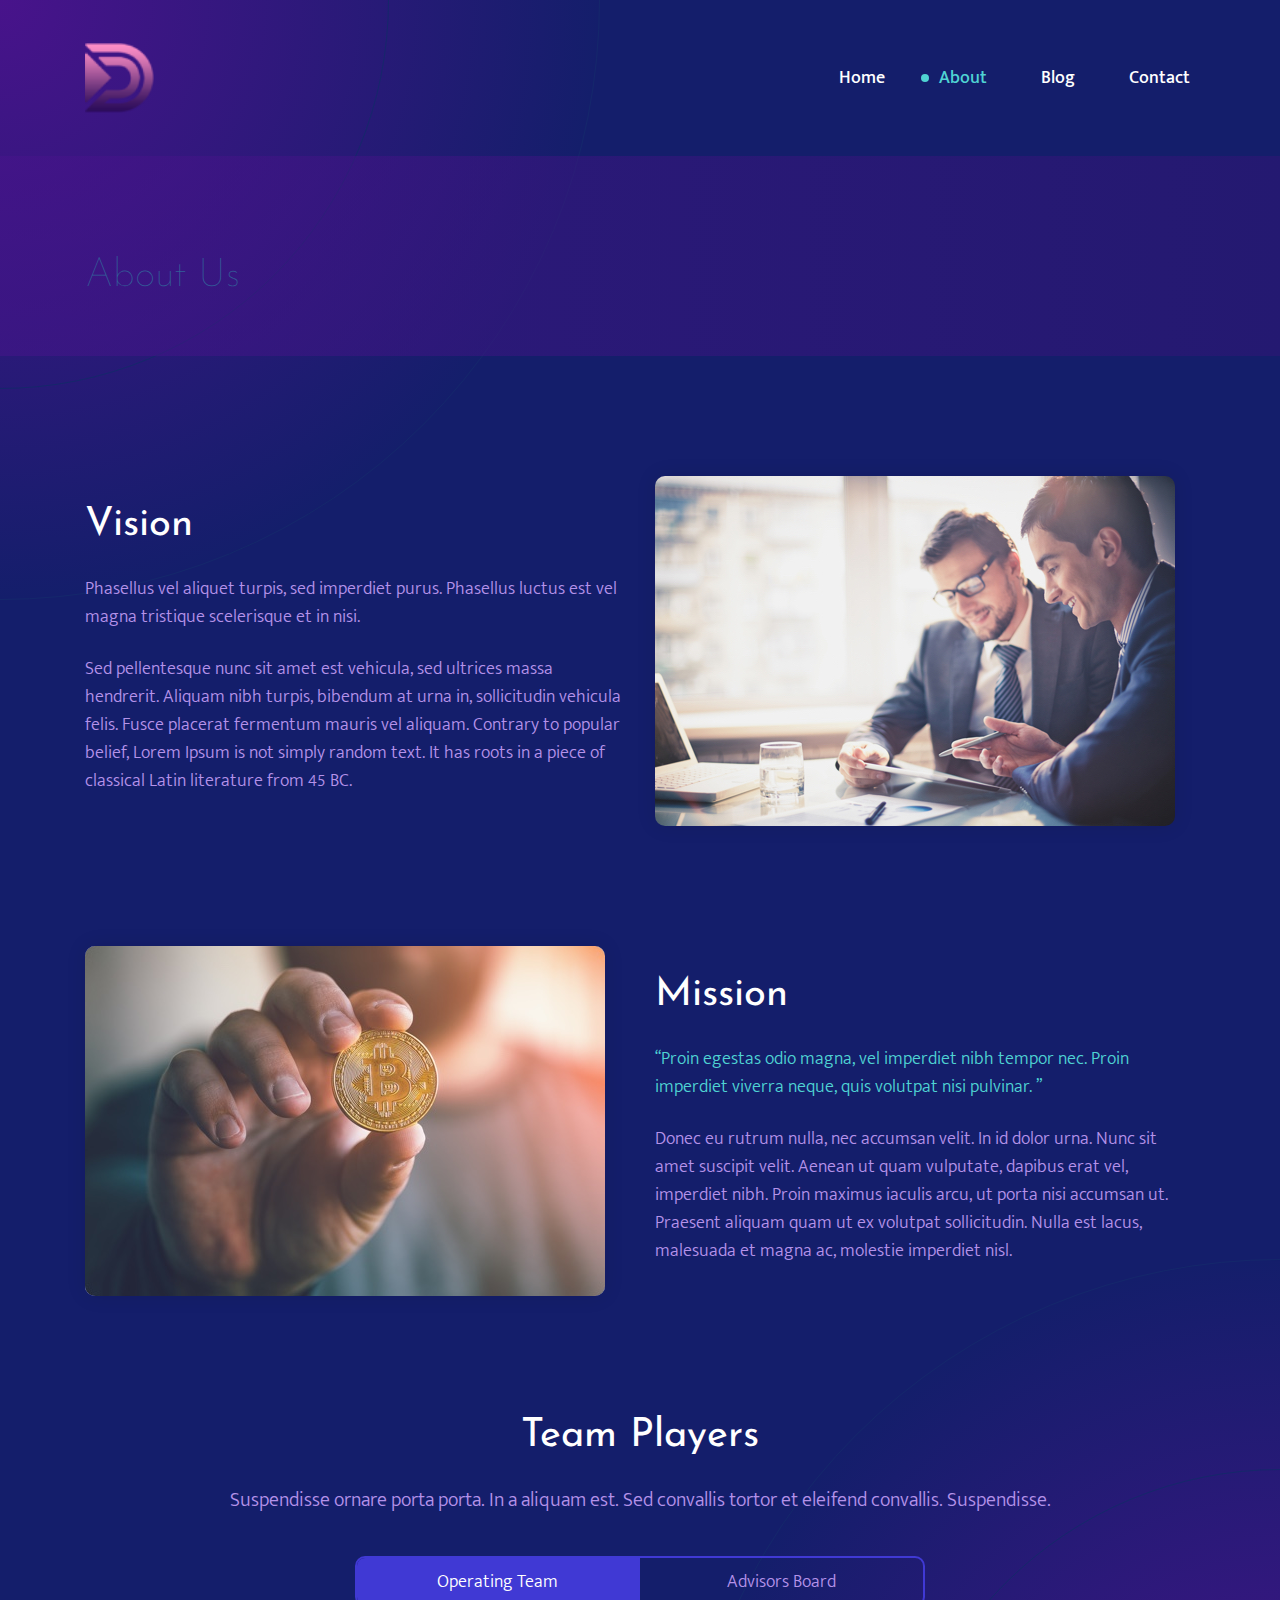
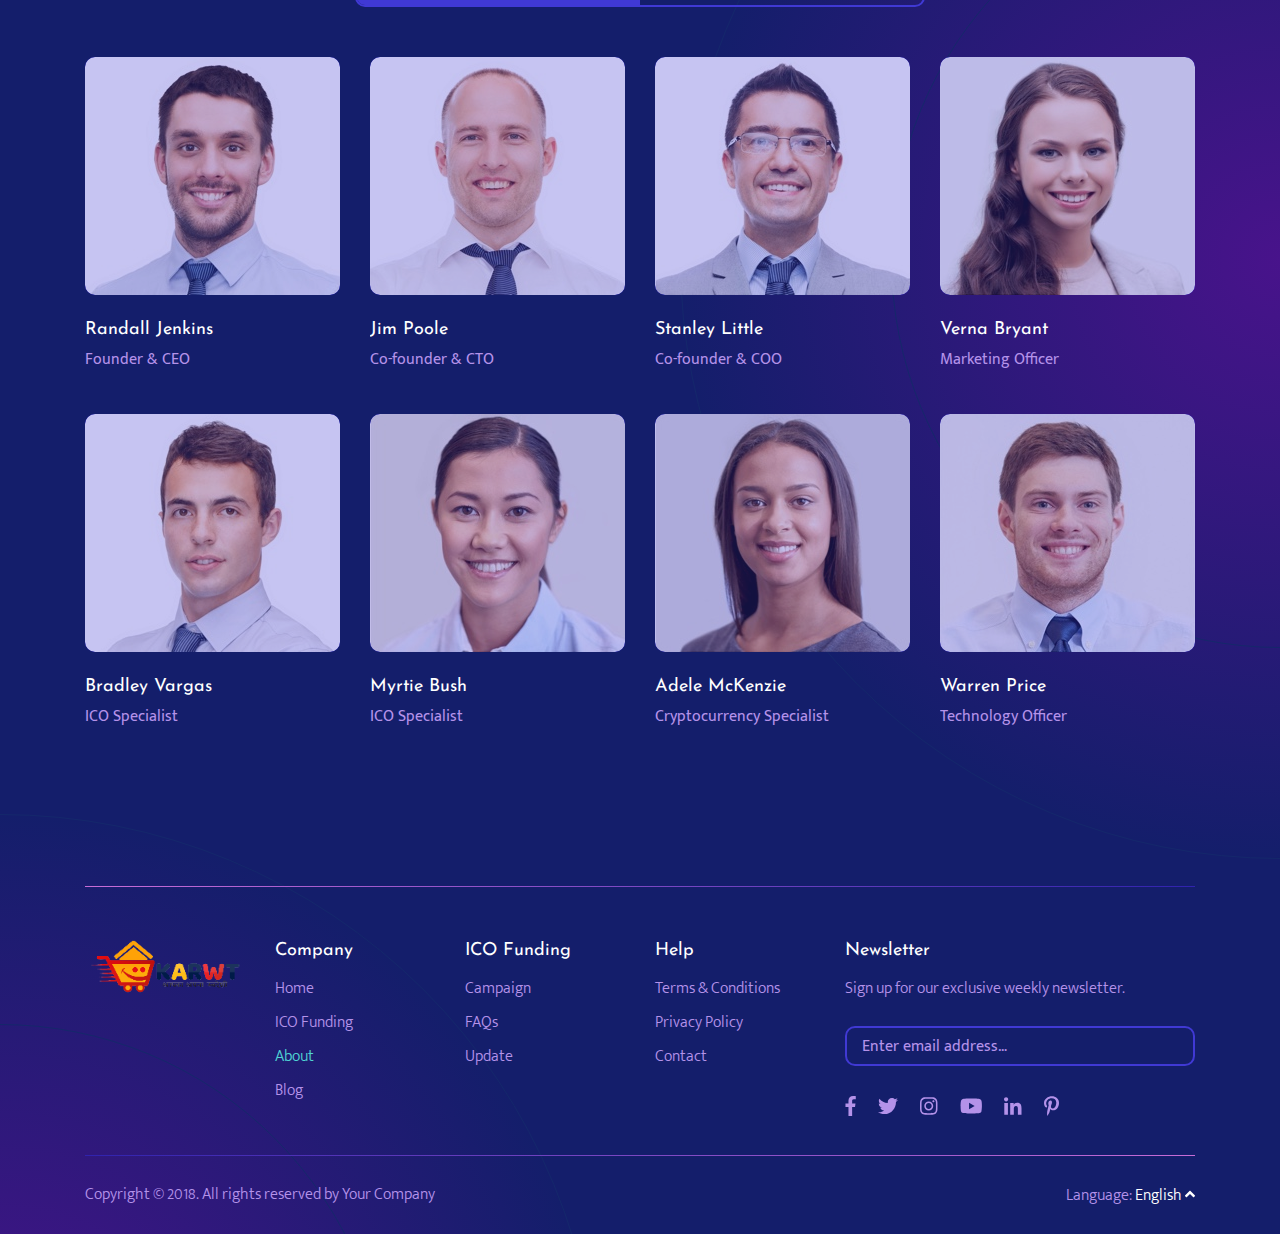
==== commit da0de8e5: "my second commit" ====
--- a/about.html
+++ b/about.html
@@ -70,7 +70,7 @@
     <nav class="navbar navbar-expand-lg">
         <div class="container">
             <a class="navbar-brand" href="index.html">
-                <img class=".optacity-1" src="images/dukupay.jpeg" alt="brand logo" height="70px" weidth="50px" />
+                <img class=".optacity-1" src="images/logo.png" alt="brand logo" height="70px" weidth="50px" />
             </a>
             <button class="navbar-toggler" type="button" data-toggle="collapse" data-target="#navbarSupportedContent" aria-controls="navbarSupportedContent"
                 aria-expanded="false" aria-label="Toggle navigation">
